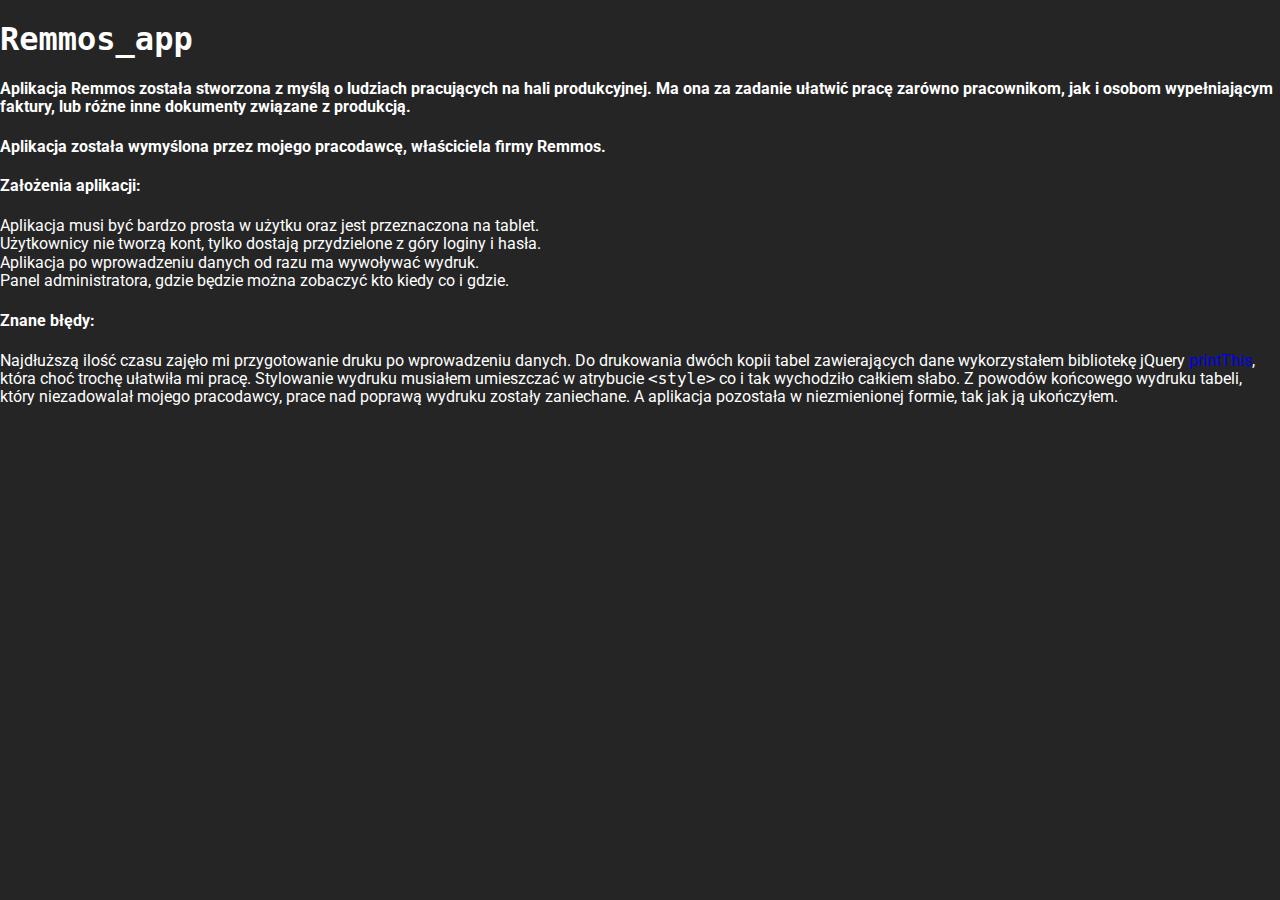
==== remmos_app/index.html @ 7757b27e "general commit , added project 03" ====
<html>

<head>
  <!-- meta -->
  <title>Patryk Kowalski - Portfolio</title>
  <meta charset="utf-8">
  <meta name="viewport" content="width=device-width, initial-scale=1.0">
  <!-- meta embed -->
  <meta property="og:type" content="website">
  <meta property="og:title" content="Patryk Kowalski - Portfolio" />
  <meta property="og:description" content="Prezentacja informacji o mnie oraz o moich projektach w dziedzinie Front-end." />
  <meta property="og:url" content="https://pacislavek.github.io/" />
  <meta property="og:image" content="https://i.imgur.com/BYQqgSZ.png" />
  <!-- font -->
  <link href="https://fonts.googleapis.com/css2?family=Poppins:wght@300;400;700&family=Roboto:wght@300;400;500;700&family=Pacifico&display=swap" rel="stylesheet">
  <link rel="stylesheet" href="https://cdnjs.cloudflare.com/ajax/libs/font-awesome/5.13.1/css/all.min.css">
  <!-- css -->
  <link rel="stylesheet" href="https://stackpath.bootstrapcdn.com/bootstrap/4.5.0/css/bootstrap.min.css" integrity="sha384-9aIt2nRpC12Uk9gS9baDl411NQApFmC26EwAOH8WgZl5MYYxFfc+NcPb1dKGj7Sk" crossorigin="anonymous">
  <link href="https://unpkg.com/aos@2.3.1/dist/aos.css" rel="stylesheet">
  <link rel="stylesheet" href="../css/normalize.css" />
  <link rel="stylesheet" href="css/stars.css" />
  <link rel="stylesheet" href="../css/main.css" />
  <link rel="stylesheet" href="css/load.css" />

</head>
<body style="background-color: #252525;">

  <div class="container">
    <div class="row pt-5">
      <h1 class="h1 w-100"><code>Remmos_app</code></h1>
      <h4 class="h5 w-75">Aplikacja Remmos została stworzona z myślą o ludziach pracujących na hali produkcyjnej. Ma ona za zadanie ułatwić pracę zarówno pracownikom, jak i osobom wypełniającym faktury, lub różne inne dokumenty związane z produkcją.</h4>
      <h4 class="h5 w-75 text-muted">Aplikacja została wymyślona przez mojego pracodawcę, właściciela firmy Remmos.</h4>
      <h4 class="h4 w-75 mt-4">Założenia aplikacji:</h4>
      <p class="p">Aplikacja musi być bardzo prosta w użytku oraz jest przeznaczona na tablet.<br>Użytkownicy nie tworzą kont, tylko dostają przydzielone z góry loginy i hasła.<br>Aplikacja po wprowadzeniu danych od razu ma wywoływać wydruk.<br>Panel administratora, gdzie będzie można zobaczyć kto kiedy co i gdzie.</p>
      <h4 class="h4 w-75 mt-4">Znane błędy:</h4>
      <p class="p">Najdłuższą ilość czasu zajęło mi przygotowanie druku po wprowadzeniu danych. Do drukowania dwóch kopii tabel zawierających dane wykorzystałem bibliotekę jQuery <a href="https://github.com/jasonday/printThis">printThis</a>, która choć trochę ułatwiła mi pracę. Stylowanie wydruku musiałem umieszczać w atrybucie <code>&lt;style&gt;</code> co i tak wychodziło całkiem słabo. Z powodów końcowego wydruku tabeli, który niezadowalał mojego pracodawcy, prace nad poprawą wydruku zostały zaniechane. A aplikacja pozostała w niezmienionej formie, tak jak ją ukończyłem. </p>
    </div>
  </div>

  <script src="https://unpkg.com/aos@2.3.1/dist/aos.js"></script>
  <script src="https://code.jquery.com/jquery-3.5.1.min.js" integrity="sha256-9/aliU8dGd2tb6OSsuzixeV4y/faTqgFtohetphbbj0=" crossorigin="anonymous"></script>
  <script src="https://stackpath.bootstrapcdn.com/bootstrap/4.5.2/js/bootstrap.min.js" integrity="sha384-B4gt1jrGC7Jh4AgTPSdUtOBvfO8shuf57BaghqFfPlYxofvL8/KUEfYiJOMMV+rV" crossorigin="anonymous"></script>
  <script src="js/main.js"></script>
  <script src="js/smoothscroll.js"></script>
  <script src="js/load.js"></script>

  <script>
    AOS.init();

  </script>
</body>


</html>
---- css/main.css ----
body {
  font-family: 'Roboto', sans-serif;
  color: white;
}

.noscroll {
  overflow-y: hidden;
  height: 100%;
}

*, button:focus {
  outline: none;
}

#navbar {
  position: fixed;
  background-color: rgba(0, 0, 0, 0.1);
  width: 100%;
  height: auto;
  z-index: 1;
  transition: all 0.6s;
}

.navbar-brand {
  font-family: 'Poppins', sans-serif;
  font-size: 24px;
}

.nav-link {
  font-family: 'Poppins', sans-serif;
  color: rgba(255, 255, 255, 0.7) !important;
  transition: all 0.2s ease;
}

.nav-link:hover {
  color: white !important;
}

.navbar-text {
  font-size: 24px;
}

.button-to-top {
  position: fixed;
  bottom: 50px;
  right: 50px;
  color: white;
  font-size: 50px;
  z-index: 1;
  background-color: transparent;
  outline: none;
  border: none;
  mix-blend-mode: difference;
}

#main {
  height: 100vh;
  position: relative;
  background-repeat: no-repeat;
  background-size: cover;
}

#main .carousel-item {
  height: 100vh;
  min-height: 80vh;
  background: no-repeat center center scroll;
  -webkit-background-size: cover;
  -moz-background-size: cover;
  -o-background-size: cover;
  background-size: cover;
}

#main:before {
  content: '';
  position: absolute;
  background: rgba(0, 0, 0, 0.9);
  top: 0;
  left: 0;
  right: 0;
  bottom: 0;
  width: 100%;
  height: 100vh;
  z-index: 0;
}

.prev-btn {
  position: absolute;
  top: 50px;
  left: 25px;
  display: flex;
  justify-content: center;
  align-items: center;
  font-size: 30px;
  color: white;
  z-index: 88;
}

.prev-btn:hover {
  color: white;
  opacity: 0.6;
}

.prev-btn:after {
  content: 'Wstecz';
  font-size: 18px;
  margin-left: 12px;
}

.prev-btn:hover:after {

}

.main-wrapper {
  padding-top: 0vh;
  height: 65vh;
}

.main-title {
  font-family: 'Pacifico', sans-serif;
  font-size: 2.5em;
  text-align: center;
}

.brand-name {
  font-family: 'Poppins', sans-serif;
  font-weight: 700;
  font-size: 5em;
  text-align: center;
}

.desc-wrap {
  flex-wrap: nowrap;
}

.pk-cv-photo {
  position: relative;
  max-height: 700px;
  border-radius: 12px;
  filter: drop-shadow(3px 3px 18px rgba(0,0,0,0.7));
}

.pk-cv-photo:before {
  content: '';
  position: absolute;
  width: 100%;
  height: 100%;
  top: 0; left: 0;
  background: linear-gradient(to bottom, rgba(0,0,0,0), rgba(30,30,30,1));
  background: red;
}

.pk-desc-wrapper {
  width: 100%;
  height: 100%;
  display: flex;
  flex-direction: column;
  justify-content: flex-start;
  align-items: flex-start;
  text-align: left;
  padding: 0 1rem;
  overflow-y: auto;
}

.pk-desc-title {
  font-size: 24px;
}

.pk-desc-desc {
  font-size: 17px;
}

.pk-desc-desc .invisible-space {
  visibility: hidden;
}

a,
a:hover {
  text-decoration: none;
}

.button-main {
  padding: 15px 0;
  background-color: rgba(0, 0, 0, 0);
  border: 2px solid whitesmoke;
  border-radius: 100px;
  width: 40%;
  color: whitesmoke;
  font-family: 'Poppins', sans-serif;
  font-weight: 500;
  transition: all 0.4s ease-in;
  text-align: center;
}

.button-main:hover {
  background-color: whitesmoke;
  border: 2px solid whitesmoke;
  color: black;
  text-decoration: none;
}

#technologies {
  background-color: aliceblue;
  position: relative;
  height: auto;
  color: black;
  padding-top: 8vh;
  padding-bottom: 8vh;
  background: url('../img/elysia-menu-index.png');
}

#technologies:before {
  content: '';
  position: absolute;
  background: rgba(255, 255, 255, 0.8);
  top: 0;
  left: 0;
  right: 0;
  bottom: 0;
  width: 100%;
  height: 100%;
  z-index: 0;
}

.technologies-title {
  font-family: 'Poppins', sans-serif;
  color: rgb(60, 60, 60);
  font-weight: 600;
  text-align: center;
}

.technologies-desc {
  margin-bottom: 5vh;
  color: rgb(40, 40, 40);
  font-family: 'Poppins', sans-serif;
  font-size: 1.3em;
  text-align: center;
}

.technology-info {
  background-color: ;
  padding: 40px;
  min-width: 285px;
}

.technology-img {
  width: 60px;
  height: auto;
  margin-right: 25px;
  transition: all 0.3s;
}

.technology-img:hover {
  transform: scale(1.2);
}

.technology-title {
  font-family: 'Poppins', sans-serif;
  color: rgb(60, 60, 60);
  font-size: 20px;
}

.technology-desc {}

.star-active {
  text-shadow: 1px 1px 3px rgba(0, 0, 0, 0.2);
  color: gold;
}

.star-notactive {
  text-shadow: 1px 0px 3px rgba(0, 0, 0, 0.2);
  color: dimgrey;
}

#projects {
  background-color: rgb(30, 30, 30);
  position: relative;
  height: auto;
  color: whitesmoke;
  padding-top: 8vh;
  padding-bottom: 8vh;
  background-image: url(../img/projects-bg.jpg);
  background-attachment: fixed;
  background-position: center;
}

#projects:before {
  content: '';
  position: absolute;
  top: 0;
  left: 0;
  right: 0;
  bottom: 0;
  width: 100%;
  height: 100%;
  background-color: rgba(0, 0, 0, 0.7);
}

.projects-title {
  font-family: 'Poppins', sans-serif;
  color: rgb(240, 240, 240);
  font-weight: 600;
  text-align: center;
}

.projects-desc {
  margin-bottom: 5vh;
  color: rgb(250, 250, 250);
  font-family: 'Poppins', sans-serif;
  font-size: 1.3em;
  text-align: center;
}

.project-card {
  background: rgb(20, 20, 20);
  box-shadow: 0px 4px 8px rgba(0, 0, 0, 0.55);
  padding: 8px 40px;
  padding-top: 18px;
  border-radius: 4px;
  margin-bottom: 20px;
}

.project-date {
  color: rgba(255, 255, 255, 0.2);
  font-size: 14px;
  transition: all 0.3 ease-in;
}

.project-date:hover {
  color: rgba(255, 255, 255, 0.4);
  cursor: default;
}

.project-title {
  font-family: 'Poppins', sans-serif;
  color: rgb(240, 240, 240);
  font-weight: 400;
  padding-top: 6px;
  display: flex;
  justify-content: space-between;
}

.project-desc {
  font-family: 'Poppins', sans-serif;
  color: rgb(230, 230, 230);
  font-weight: 300;
}

.project-hr {
  border: none;
  outline: none;
  height: 2px;
  background-color: rgba(255, 255, 255, 0.05);
}

.project-img {
  position: relative;
  width: 100%;
  height: 300px;
  background-position: top;
  background-size: cover;
  transition: background-position 8s ease-in-out;
}

.project-img:before {
  content: '';
  position: absolute;
  top: 0;
  left: 0;
  right: 0;
  bottom: 0;
  background-color: rgba(0, 0, 0, 0.2);
  width: 100%;
  height: 100%;
  transition: all 0.2s;
}

.project-img:hover:before {
  background-color: transparent;
}

.project-img:hover {
  background-position: bottom;
}

.project-elektromedia {
  background-image: url(../img/elektromedia-fullwebiste-ss.png);
}

.project-undone {
  background-image: url(../img/work-in-progress.png);
}

.project-todolist {
  background-position: center;
  background-image: url(../img/todolist-static.png);
}

.project-todolist:hover {
  background-image: url(../img/todolist.gif);
}

.project-technologies-title {
  font-family: 'Roboto', sans-serif;
  font-size: 16px;
  color: rgba(255, 255, 255, 0.3);
  font-variant: small-caps;
  font-weight: 600;
  margin-top: -16px;
}

.project-technologies {
  display: flex;
  flex-wrap: wrap;
}

.project-technology-img {
  width: auto;
  max-width: 50px;
  max-height: 25px;
  height: auto;
  filter: grayscale(100);
  margin: 5px 5px;
  transition: all 0.1s;
}

.project-technology-img:first-of-type {
  margin-left: 0;
}

.project-technology-img:hover {
  filter: grayscale(0);
}

.project-button-deck {
  width: 100%;
  height: auto;
  margin-top: 15px;
  padding-bottom: 15px;
}

.project-button {
  outline: none;
  border: 2px solid rgba(255, 255, 255, 0.6);
  width: 49%;
  padding: 8px 0;
  background-color: transparent;
  color: rgba(255, 255, 255, 0.6);
  font-family: 'Poppins', sans-serif;
  transition: all 0.3s ease-in;
}

.project-button:hover {
  border: 2px solid rgba(255, 255, 255, 1);
  background-color: white;
  color: black;
}

.project-button:disabled {
  background-color: rgba(0,0,0,0.4);
    color: rgba(255, 255, 255, 0.4);
  border: 2px solid rgba(255, 255, 255, 0.4);
}

.project-button:disabled:hover {
  cursor: default;
  color: rgba(255, 255, 255, 0.4);
  border: 2px solid rgba(255, 255, 255, 0.4);
}

#contact {
  background-color: rgb(25, 25, 25);
  position: relative;
  height: auto;
  color: black;
  padding-top: 6vh;
  padding-bottom: 6vh;
  height: auto;
}

.application-status {
  background-color: transparent;
  width: 100%;
  padding: 12px 0;
  text-align: center;
  color: whitesmoke;
  border-radius: 100px;
  font-size: 18px;
}

.on {
  border: 2px solid #b8e994;
  color: #b8e994;
  box-shadow: 0 0 0 0 rgba(90, 153, 212, 0.5);
  -webkit-animation: pulse 1.5s infinite;
}

.off {
  border: 2px solid #b71540;
  color: #b71540;
}

@keyframes pulse {
  0% {}

  70% {
    box-shadow: 0 0 0 15px rgba(90, 153, 212, 0);
  }

  100% {
    box-shadow: 0 0 0 0 rgba(90, 153, 212, 0);
  }
}

.contact-icons a {
  font-size: 40px;
  color: whitesmoke;
  transition: all 0.3s ease-in-out;
}

.contact-icons a:hover {
  transform: scale(1.1);
}

.contact-email-button {
  background-color: transparent;
  width: 100%;
  padding: 12px 0;
  border: 2px solid whitesmoke;
  color: whitesmoke;
  border-radius: 100px;
  text-align: center;
  font-family: 'Poppins', sans-serif;
  font-size: 18px;
  transition: all 0.3s ease-in;
}

.contact-email-button:hover {
  background-color: whitesmoke;
  color: #202020;
}

/*Extra small devices (portrait phones, less than 576px)*/
@media (max-width: 575.98px) {

  .brand-name {
    font-size: 2.6em;
  }

  .main-title {
    font-size: 1.6em;
  }

  .technologies-title {
    font-size: 1.5em;
  }

  .technologies-desc {
    font-size: 1.2em;
  }

  .projects-desc {
    font-size: 1em;
  }

  .project-title {
    font-size: 1.2em;
  }

  .project-desc {
    font-size: 0.8em;
  }

  .project-img {
    height: 200px;
  }

  .project-button {
    font-size: 0.8em;
  }

  .technology-info {
    padding: 20px;
  }

  .technology-img {
    width: 50px;
  }

  .technology-title {
    font-size: 16px;
  }

  .button-main {
    padding: 10px 15px;
    width: 80%;
  }

  .application-status,
  .contact-email-button,
  .contact-icons {
    margin-bottom: 35px;
    width: 75%;
  }
}

/*Small devices (landscape phones, 576px and up)*/
@media (min-width: 320px) and (max-width: 767.98px) {

  .brand-name {
    font-size: 3.5em;
  }

  .application-status,
  .contact-icons {
    margin-bottom: 35px;
    width: 75%;
  }

  .contact-email-button {
    width: 75%;
  }

  .technology-info {
    min-width: 0px;
  }
}

/*Medium devices (tablets, 768px and up)*/
@media (min-width: 768px) and (max-width: 991.98px) {

  .project-technologies-title {
    font-size: 20px;
  }

  .project-technology-img {
    width: 33px;
  }

  .project-date {
    color: rgba(255, 255, 255, 0.4)
  }

  .application-status,
  .contact-icons {
    margin-bottom: 35px;
    width: 75%;
  }

  .contact-email-button {
    width: 75%;
  }
}

/*Large devices (desktops, 992px and up)*/
@media (min-width: 992px) and (max-width: 1199.98px) {
  .pk-desc-wrapper {
    overflow: scroll;
  }
}

/*Extra large devices (large desktops, 1200px and up)*/
@media (min-width: 1200px) {
  ...
}
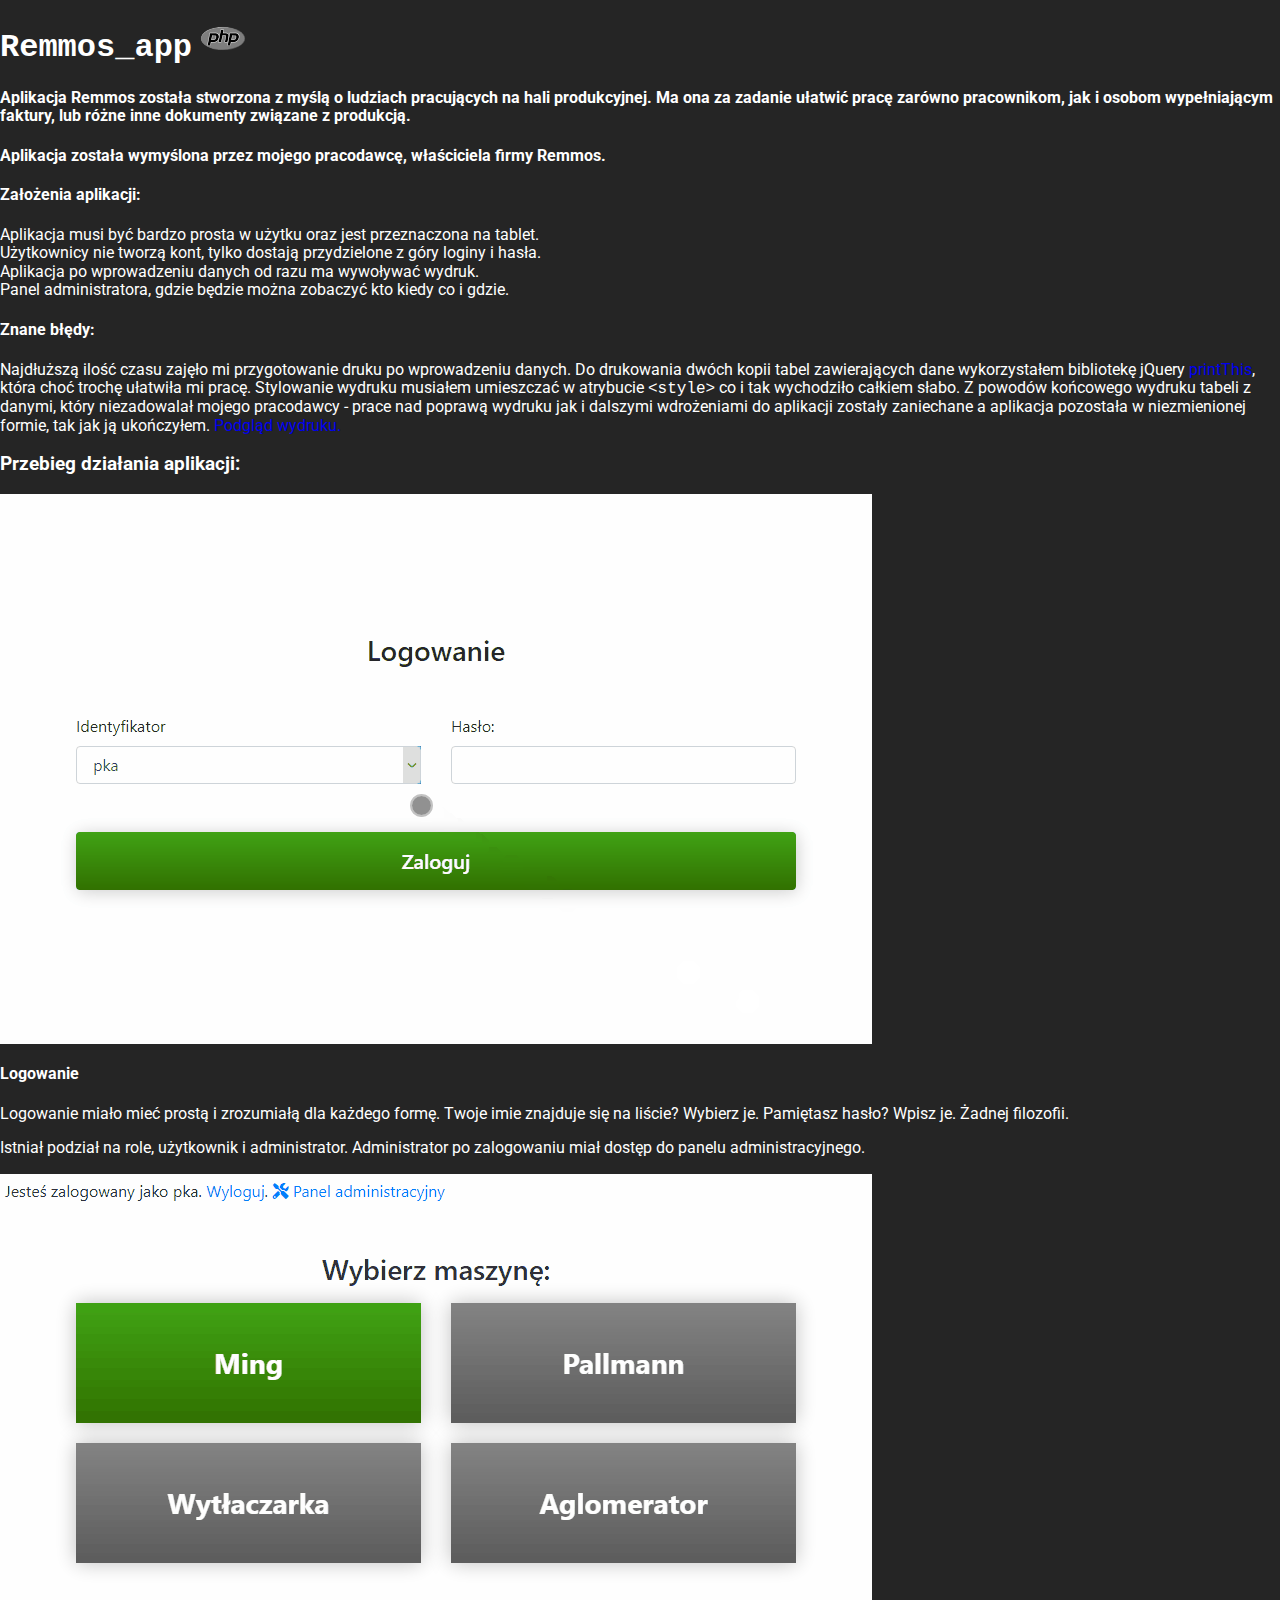
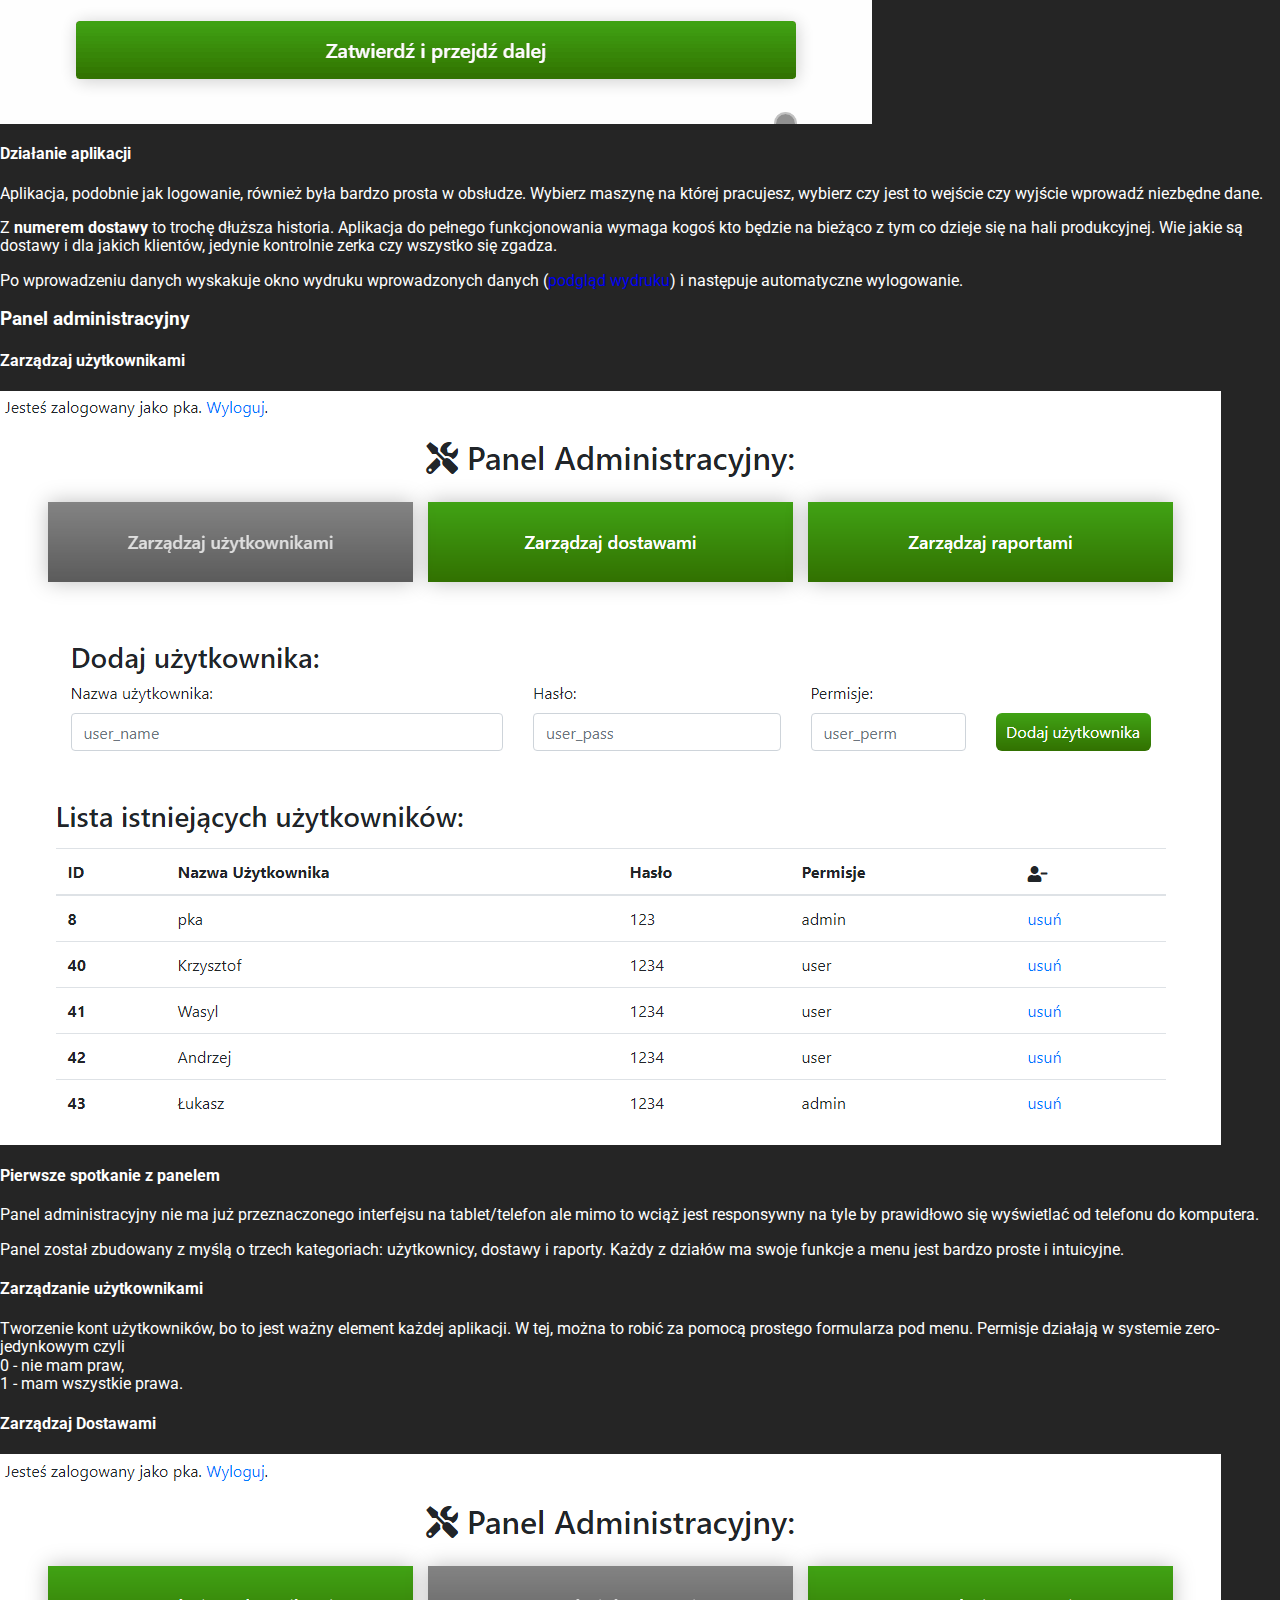
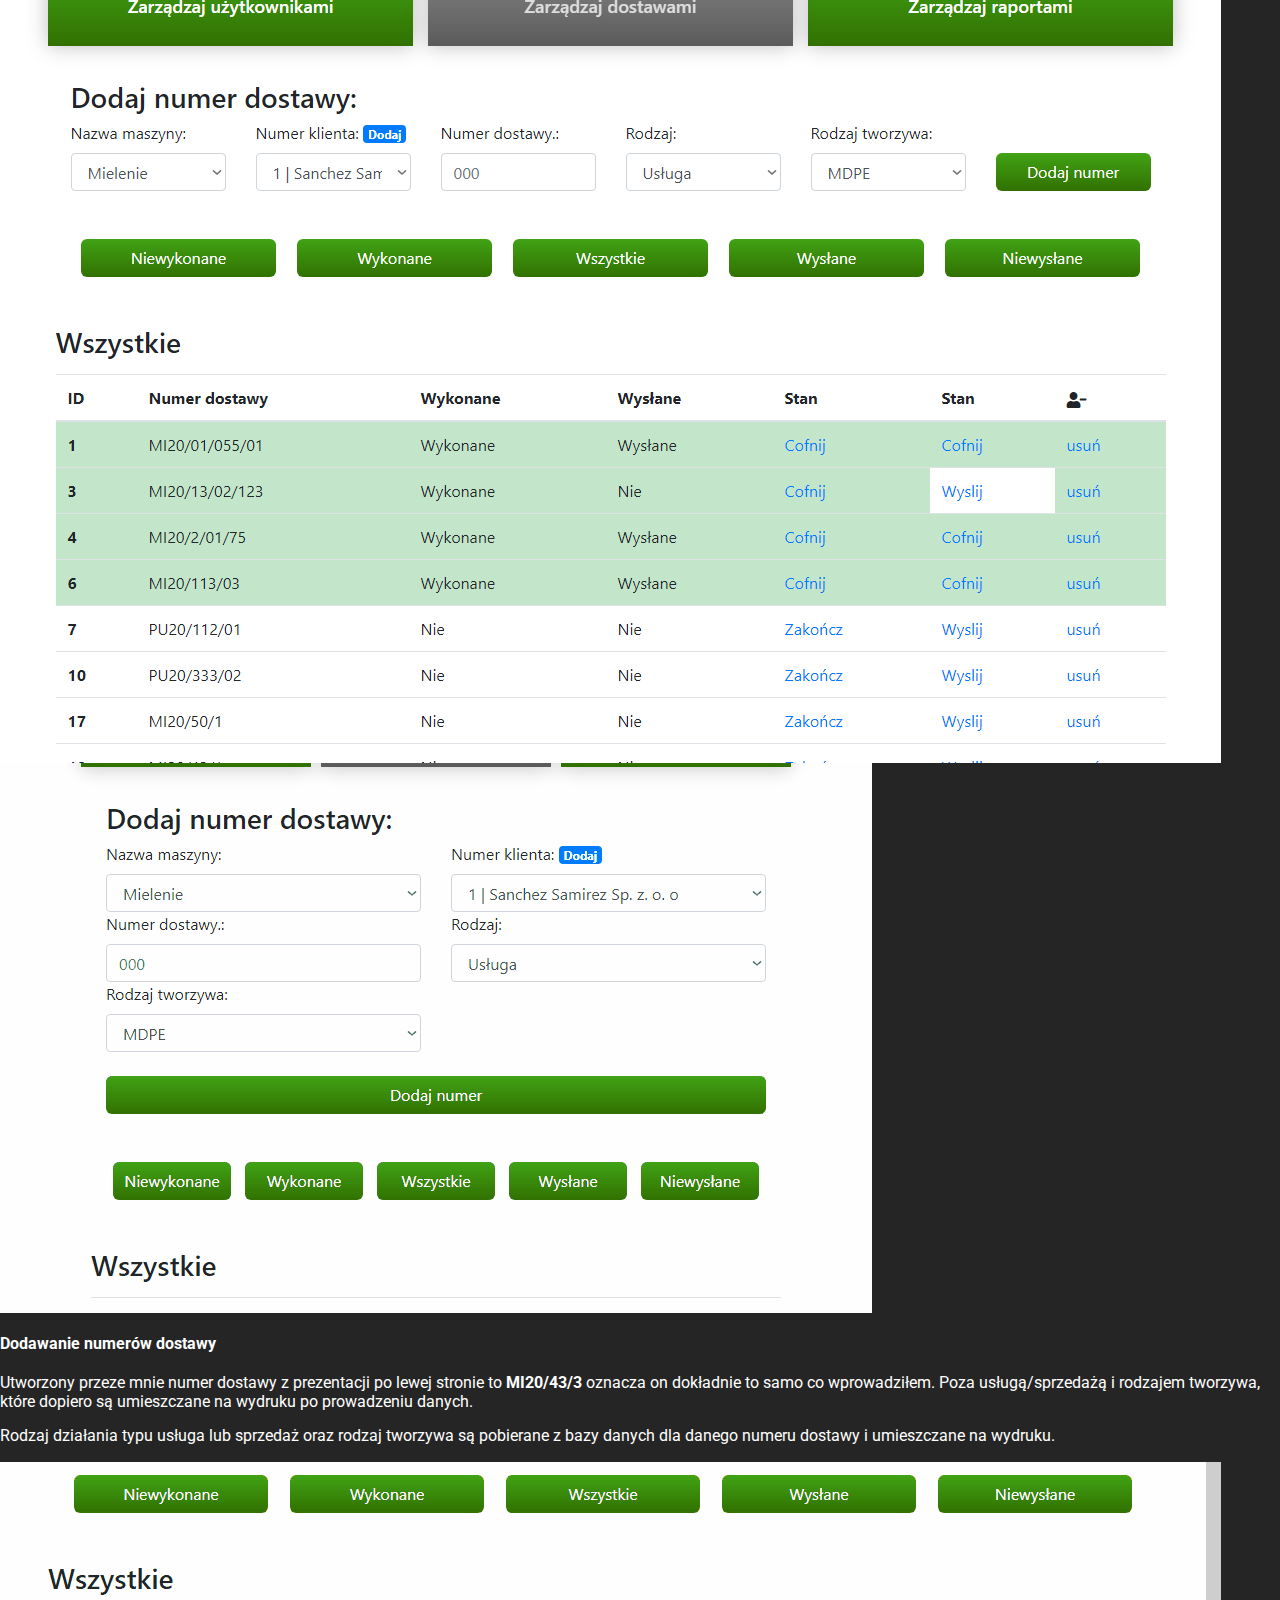
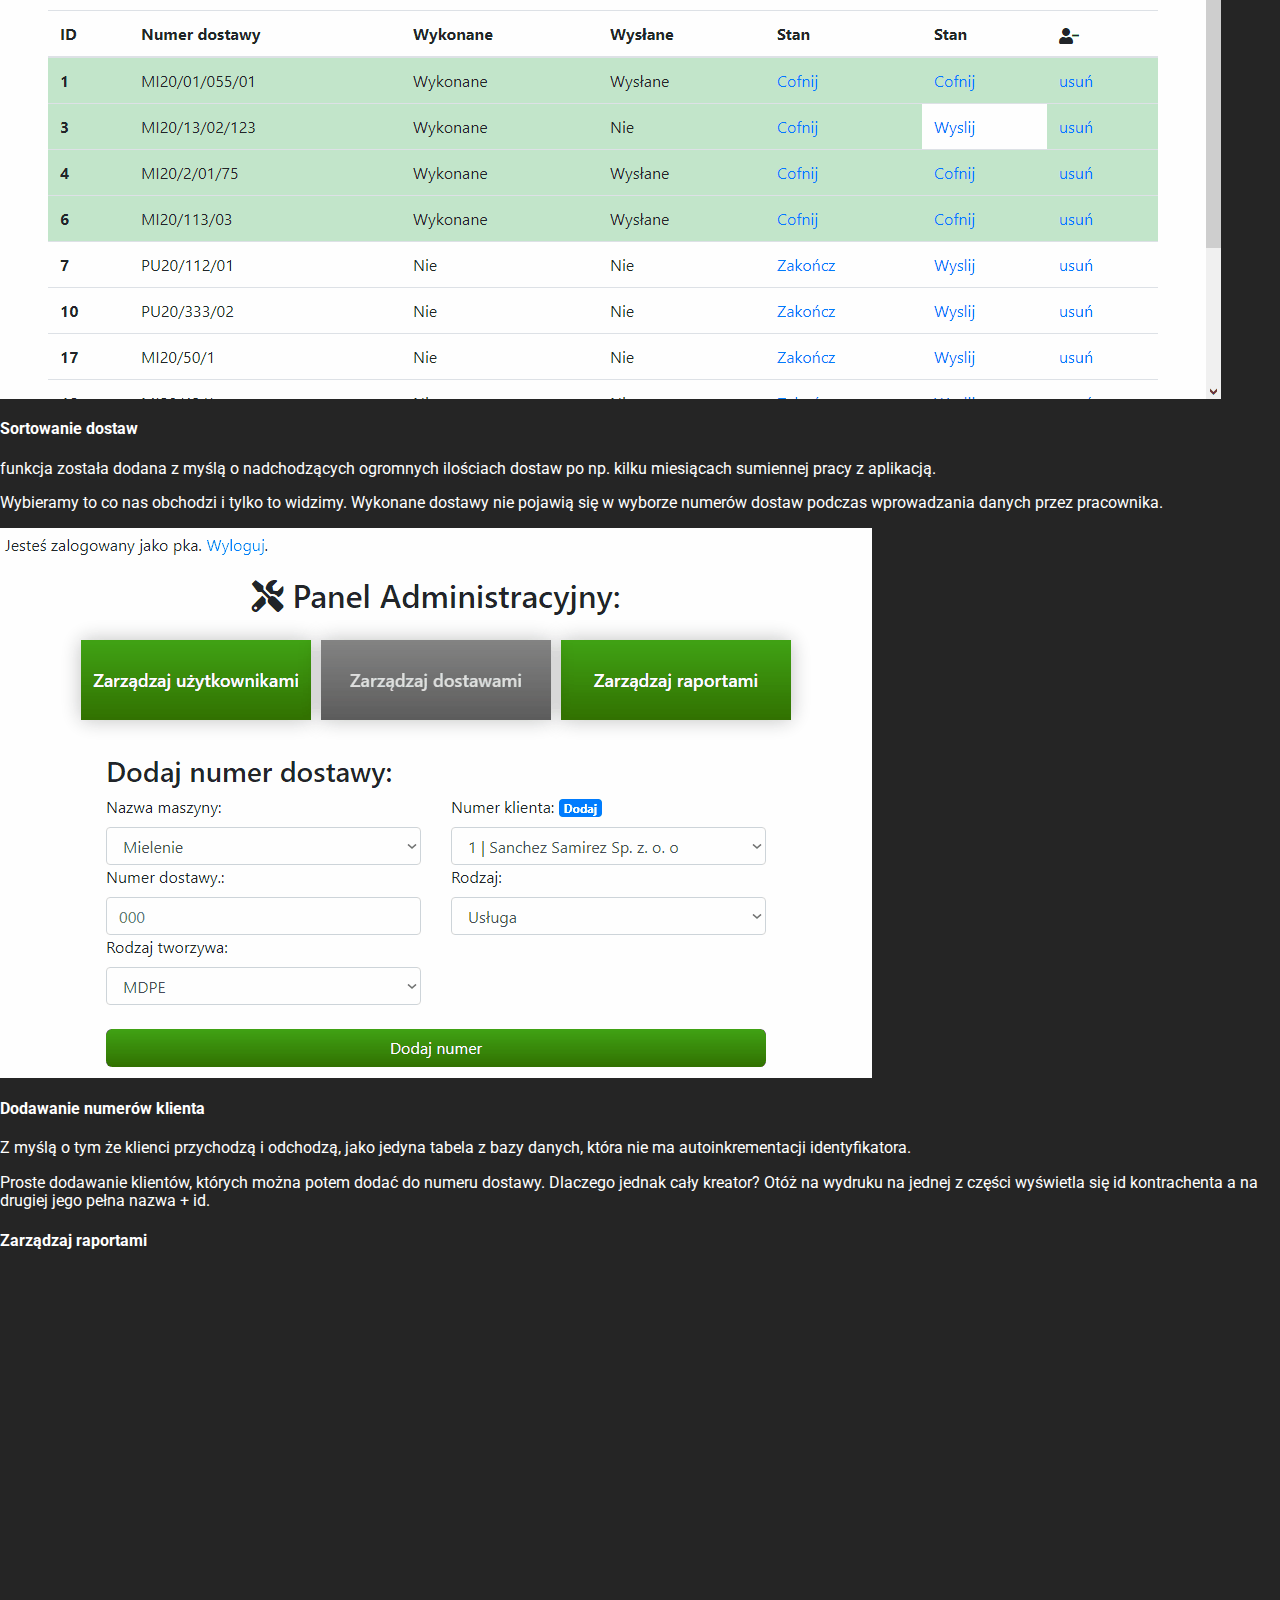
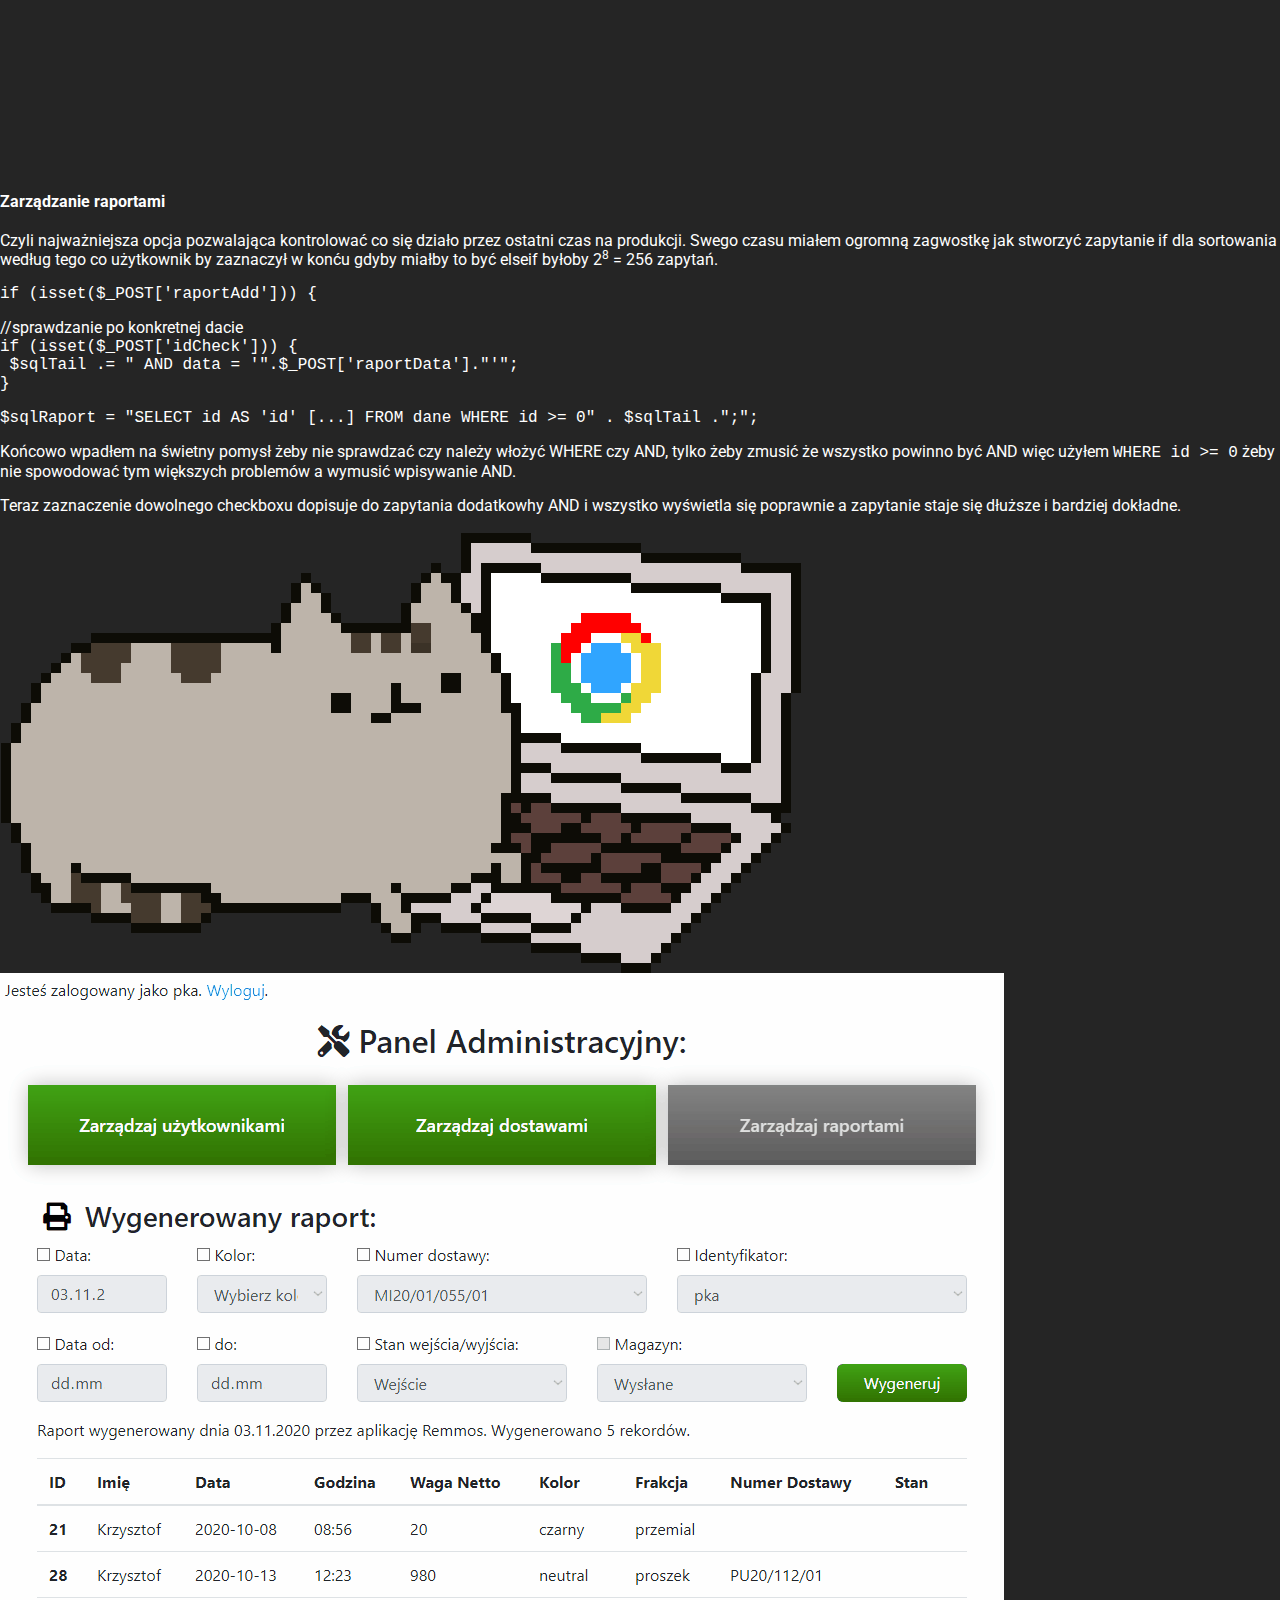
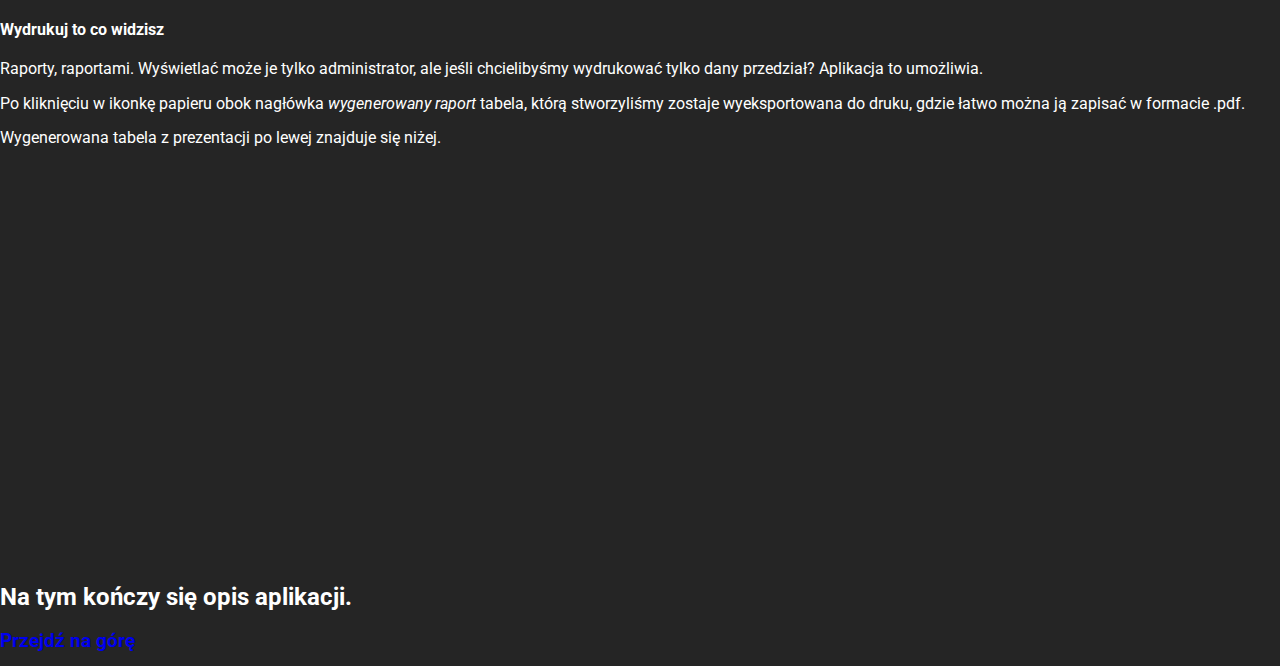
==== commit 4bbe486e: "general commit, #project 3" ====
--- a/remmos_app/index.html
+++ b/remmos_app/index.html
@@ -23,18 +23,135 @@
   <link rel="stylesheet" href="css/load.css" />
 
 </head>
+
 <body style="background-color: #252525;">
 
-  <div class="container">
-    <div class="row pt-5">
-      <h1 class="h1 w-100"><code>Remmos_app</code></h1>
+  <div class="container py-5">
+    <div class="row">
+      <h1 class="h1 w-100"><code class="mr-2">Remmos_app</code>
+        <img src="../img/php-logo.svg" alt="" class="project-technology-img">
+      </h1>
       <h4 class="h5 w-75">Aplikacja Remmos została stworzona z myślą o ludziach pracujących na hali produkcyjnej. Ma ona za zadanie ułatwić pracę zarówno pracownikom, jak i osobom wypełniającym faktury, lub różne inne dokumenty związane z produkcją.</h4>
       <h4 class="h5 w-75 text-muted">Aplikacja została wymyślona przez mojego pracodawcę, właściciela firmy Remmos.</h4>
       <h4 class="h4 w-75 mt-4">Założenia aplikacji:</h4>
       <p class="p">Aplikacja musi być bardzo prosta w użytku oraz jest przeznaczona na tablet.<br>Użytkownicy nie tworzą kont, tylko dostają przydzielone z góry loginy i hasła.<br>Aplikacja po wprowadzeniu danych od razu ma wywoływać wydruk.<br>Panel administratora, gdzie będzie można zobaczyć kto kiedy co i gdzie.</p>
       <h4 class="h4 w-75 mt-4">Znane błędy:</h4>
-      <p class="p">Najdłuższą ilość czasu zajęło mi przygotowanie druku po wprowadzeniu danych. Do drukowania dwóch kopii tabel zawierających dane wykorzystałem bibliotekę jQuery <a href="https://github.com/jasonday/printThis">printThis</a>, która choć trochę ułatwiła mi pracę. Stylowanie wydruku musiałem umieszczać w atrybucie <code>&lt;style&gt;</code> co i tak wychodziło całkiem słabo. Z powodów końcowego wydruku tabeli, który niezadowalał mojego pracodawcy, prace nad poprawą wydruku zostały zaniechane. A aplikacja pozostała w niezmienionej formie, tak jak ją ukończyłem. </p>
+      <p class="p">Najdłuższą ilość czasu zajęło mi przygotowanie druku po wprowadzeniu danych. Do drukowania dwóch kopii tabel zawierających dane wykorzystałem bibliotekę jQuery <a href="https://github.com/jasonday/printThis">printThis</a>, która choć trochę ułatwiła mi pracę. Stylowanie wydruku musiałem umieszczać w atrybucie <code>&lt;style&gt;</code> co i tak wychodziło całkiem słabo. Z powodów końcowego wydruku tabeli z danymi, który niezadowalał mojego pracodawcy - prace nad poprawą wydruku jak i dalszymi wdrożeniami do aplikacji zostały zaniechane a aplikacja pozostała w niezmienionej formie, tak jak ją ukończyłem. <a href="print.html">Podgląd wydruku.</a></p>
     </div>
+
+    <div class="row">
+      <h3 class="h3 w-75 mt-4">Przebieg działania aplikacji:</h3>
+
+      <div class="col-lg-6">
+        <img src="img/login.gif" alt="" class="img-fluid">
+      </div>
+      <div class="col-lg-6">
+        <h4 class="h4 w-75 mt-2">Logowanie</h4>
+        <p class="p">Logowanie miało mieć prostą i zrozumiałą dla każdego formę. Twoje imie znajduje się na liście? Wybierz je. Pamiętasz hasło? Wpisz je. Żadnej filozofii.</p>
+        <p class="p">Istniał podział na role, użytkownik i administrator. Administrator po zalogowaniu miał dostęp do panelu administracyjnego.</p>
+      </div>
+    </div>
+    <div class="row mt-4">
+
+      <div class="col-lg-6">
+        <img src="img/app.gif" alt="" class="img-fluid">
+      </div>
+      <div class="col-lg-6">
+        <h4 class="h4 w-75 mt-2">Działanie aplikacji</h4>
+        <p class="p">Aplikacja, podobnie jak logowanie, również była bardzo prosta w obsłudze. Wybierz maszynę na której pracujesz, wybierz czy jest to wejście czy wyjście wprowadź niezbędne dane.</p>
+        <p class="p">Z <b>numerem dostawy</b> to trochę dłuższa historia. Aplikacja do pełnego funkcjonowania wymaga kogoś kto będzie na bieżąco z tym co dzieje się na hali produkcyjnej. Wie jakie są dostawy i dla jakich klientów, jedynie kontrolnie zerka czy wszystko się zgadza.</p>
+        <p class="p">Po wprowadzeniu danych wyskakuje okno wydruku wprowadzonych danych (<a href="print.html">podgląd wydruku</a>) i następuje automatyczne wylogowanie.</p>
+      </div>
+    </div>
+
+    <div class="row mt-5">
+      <h3 class="h3 w-100">Panel administracyjny</h3>
+      <h4 class="h4 w-100">Zarządzaj użytkownikami</h4>
+      <div class="col-lg-12">
+        <img src="img/panel_administracyjny.png" alt="" class="img-fluid">
+      </div>
+      <div class="col-lg-6 mt-4">
+        <h4 class="h4 w-75">Pierwsze spotkanie z panelem</h4>
+        <p class="p">Panel administracyjny nie ma już przeznaczonego interfejsu na tablet/telefon ale mimo to wciąż jest responsywny na tyle by prawidłowo się wyświetlać od telefonu do komputera.</p>
+        <p class="p">Panel został zbudowany z myślą o trzech kategoriach: użytkownicy, dostawy i raporty. Każdy z działów ma swoje funkcje a menu jest bardzo proste i intuicyjne.</p>
+      </div>
+      <div class="col-lg-6 mt-4">
+        <h4 class="h4 w-75">Zarządzanie użytkownikami</h4>
+        <p class="p">Tworzenie kont użytkowników, bo to jest ważny element każdej aplikacji. W tej, można to robić za pomocą prostego formularza pod menu. Permisje działają w systemie zero-jedynkowym czyli <br>0 - nie mam praw,<br>1 - mam wszystkie prawa.</p>
+      </div>
+    </div>
+
+    <div class="row mt-4">
+      <h4 class="h4 w-100">Zarządzaj Dostawami</h4>
+      <div class="col-lg-12">
+        <img src="img/panel_administracyjny_zd.png" alt="" class="img-fluid">
+      </div>
+      <div class="col-lg-6 mt-4">
+        <img src="img/nr_dostawy.gif" alt="" class="img-fluid">
+      </div>
+      <div class="col-lg-6 mt-4">
+        <h4 class="h4 w-75">Dodawanie numerów dostawy</h4>
+        <p class="p">Utworzony przeze mnie numer dostawy z prezentacji po lewej stronie to <b>MI20/43/3</b> oznacza on dokładnie to samo co wprowadziłem. Poza usługą/sprzedażą i rodzajem tworzywa, które dopiero są umieszczane na wydruku po prowadzeniu danych.</p>
+        <p class="p">Rodzaj działania typu usługa lub sprzedaż oraz rodzaj tworzywa są pobierane z bazy danych dla danego numeru dostawy i umieszczane na wydruku.</p>
+      </div>
+      <div class="col-lg-6 mt-4">
+        <img src="img/sortowanie_dostaw.gif" alt="" class="img-fluid">
+      </div>
+      <div class="col-lg-6 mt-4">
+        <h4 class="h4 w-75">Sortowanie dostaw</h4>
+        <p class="p">funkcja została dodana z myślą o nadchodzących ogromnych ilościach dostaw po np. kilku miesiącach sumiennej pracy z aplikacją.</p>
+        <p class="p">Wybieramy to co nas obchodzi i tylko to widzimy. Wykonane dostawy nie pojawią się w wyborze numerów dostaw podczas wprowadzania danych przez pracownika.</p>
+      </div>
+      <div class="col-lg-6 mt-4">
+        <img src="img/zarz_klientami.gif" alt="" class="img-fluid">
+      </div>
+      <div class="col-lg-6 mt-4">
+        <h4 class="h4 w-75">Dodawanie numerów klienta</h4>
+        <p class="p">Z myślą o tym że klienci przychodzą i odchodzą, jako jedyna tabela z bazy danych, która nie ma autoinkrementacji identyfikatora.</p>
+        <p class="p">Proste dodawanie klientów, których można potem dodać do numeru dostawy. Dlaczego jednak cały kreator? Otóż na wydruku na jednej z części wyświetla się id kontrachenta a na drugiej jego pełna nazwa + id.</p>
+      </div>
+    </div>
+
+    <div class="row mt-5">
+      <h4 class="h4 w-100">Zarządzaj raportami</h4>
+      <div class="col-lg-12">
+        <iframe id="fred" style="" title="Podgląd" src="remmos_app-zarz.dost.pdf" frameborder="0" scrolling="auto" height="500px" width="100%"></iframe>
+      </div>
+      <div class="col-lg-6 mt-4">
+        <h4 class="h4 w-75">Zarządzanie raportami</h4>
+        <p class="p">Czyli najważniejsza opcja pozwalająca kontrolować co się działo przez ostatni czas na produkcji. Swego czasu miałem ogromną zagwostkę jak stworzyć zapytanie if dla sortowania według tego co użytkownik by zaznaczył w konću gdyby miałby to być elseif byłoby 2<sup>8</sup> = 256 zapytań.</p>
+        <p class="p"><code>  if (isset($_POST['raportAdd'])) {</code></p>
+        <p class="p text-muted">
+        //sprawdzanie po konkretnej dacie<br><code>
+        if (isset($_POST['idCheck'])) {<br>
+          &nbsp;$sqlTail .= " AND data = '".$_POST['raportData']."'";<br>
+        } </code></p>
+        <p class="p"><code>$sqlRaport = "SELECT id AS 'id' [...] FROM dane WHERE id >= 0" . $sqlTail .";";</code></p>
+      </div>
+      <div class="col-lg-6 mt-4">
+        <p class="p">Końcowo wpadłem na świetny pomysł żeby nie sprawdzać czy należy włożyć WHERE czy AND, tylko żeby zmusić że wszystko powinno być AND więc użyłem <code>WHERE id >= 0</code> żeby nie spowodować tym większych problemów a wymusić wpisywanie AND.</p>
+        <p class="p">Teraz zaznaczenie dowolnego checkboxu dopisuje do zapytania dodatkowhy AND i wszystko wyświetla się poprawnie a zapytanie staje się dłuższe i bardziej dokładne.</p>
+        <img src="img/pusheen.png" alt="" class="img-fluid w-50">
+      </div>
+      <div class="col-lg-6 mt-4">
+        <img src="img/raporty.gif" alt="" class="img-fluid">
+      </div>
+      <div class="col-lg-6 mt-4">
+        <h4 class="h4 w-75">Wydrukuj to co widzisz</h4>
+        <p class="p">Raporty, raportami. Wyświetlać może je tylko administrator, ale jeśli chcielibyśmy wydrukować tylko dany przedział? Aplikacja to umożliwia.</p>
+        <p class="p">Po kliknięciu w ikonkę papieru obok nagłówka <i>wygenerowany raport</i> tabela, którą stworzyliśmy zostaje wyeksportowana do druku, gdzie łatwo można ją zapisać w formacie .pdf.</p>
+        <p class="p">Wygenerowana tabela z prezentacji po lewej znajduje się niżej.</p>
+      </div>
+      <div class="col-lg-12 mt-4">
+        <iframe id="fred" style="" title="Podgląd" src="remmos_app-zarz.rapo.pdf" frameborder="0" scrolling="auto" height="400px" width="100%"></iframe>
+      </div>
+    </div>
+
+    <div class="row mt-5">
+      <h2 class="h3 w-75">Na tym kończy się opis aplikacji.</h2>
+      <h3 class="h3 w2-5"><a href="#">Przejdź na górę</a></h3>
+    </div>
+
   </div>
 
   <script src="https://unpkg.com/aos@2.3.1/dist/aos.js"></script>
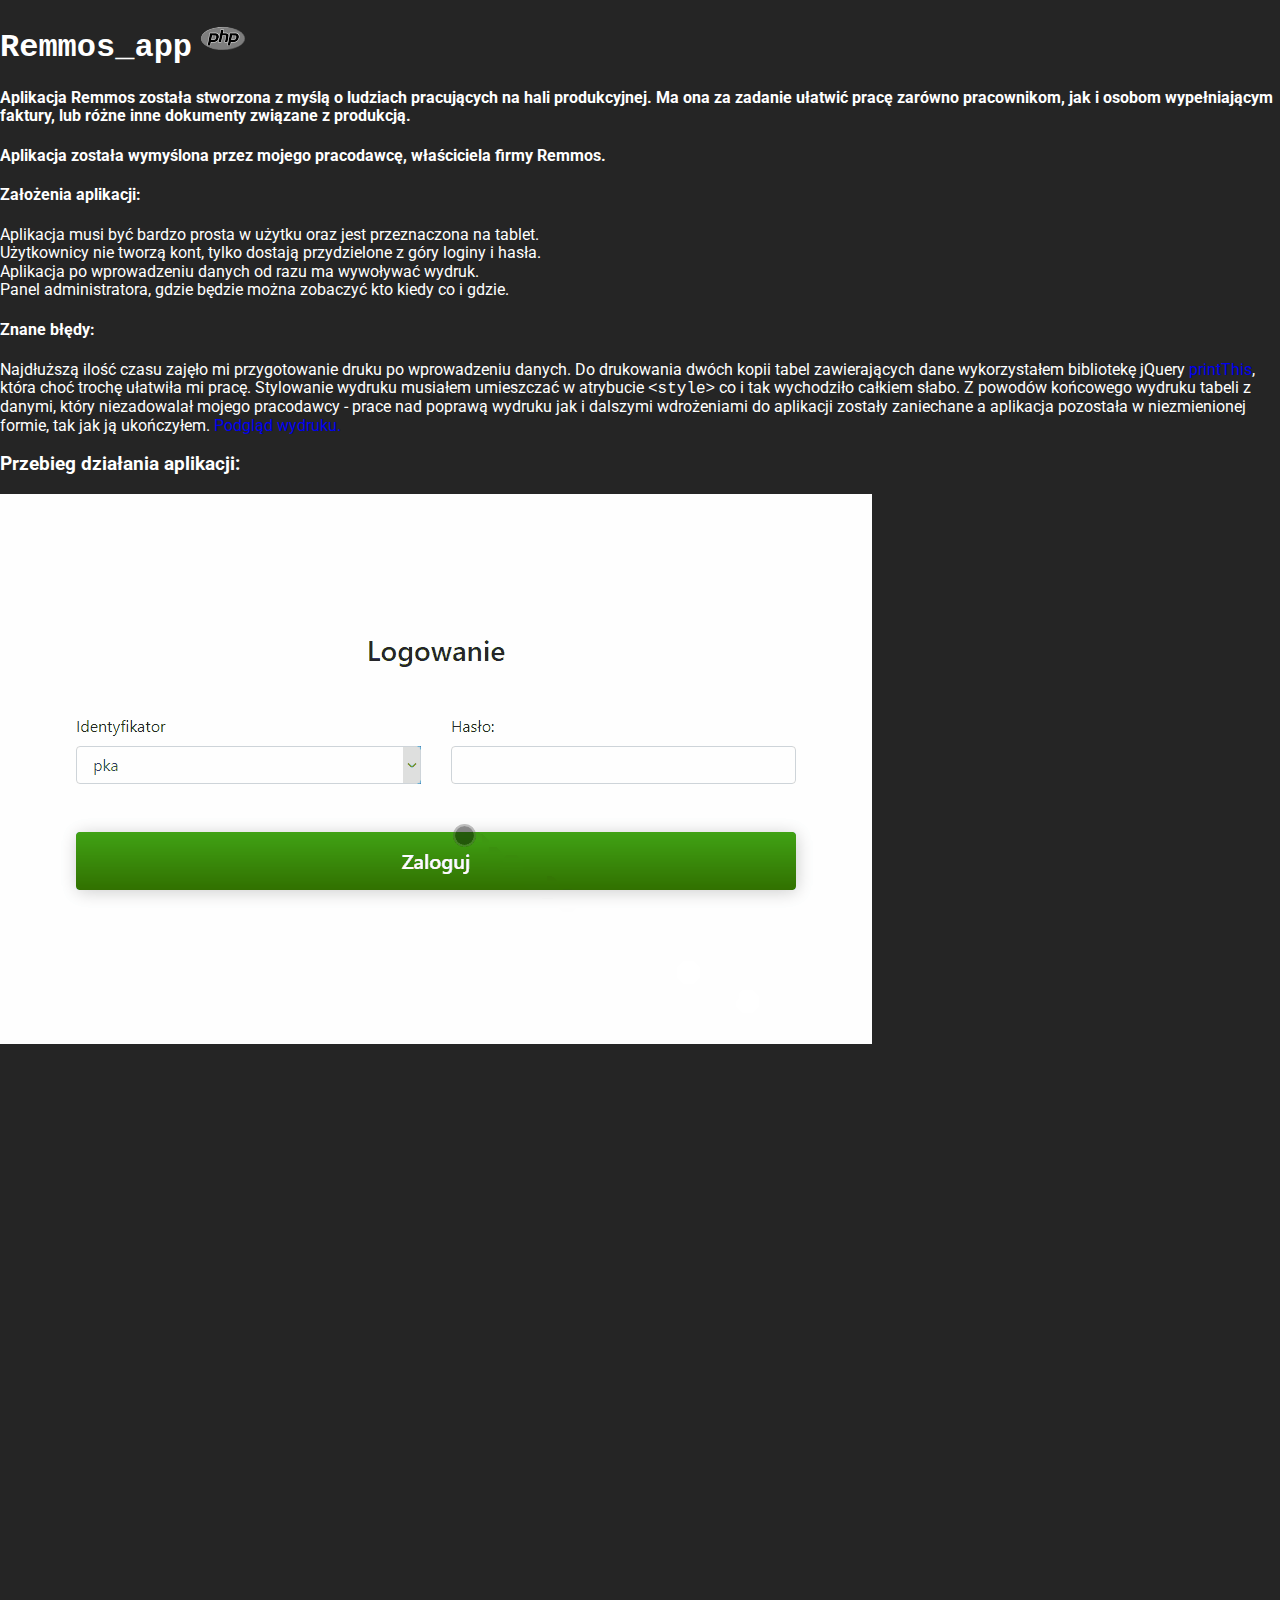
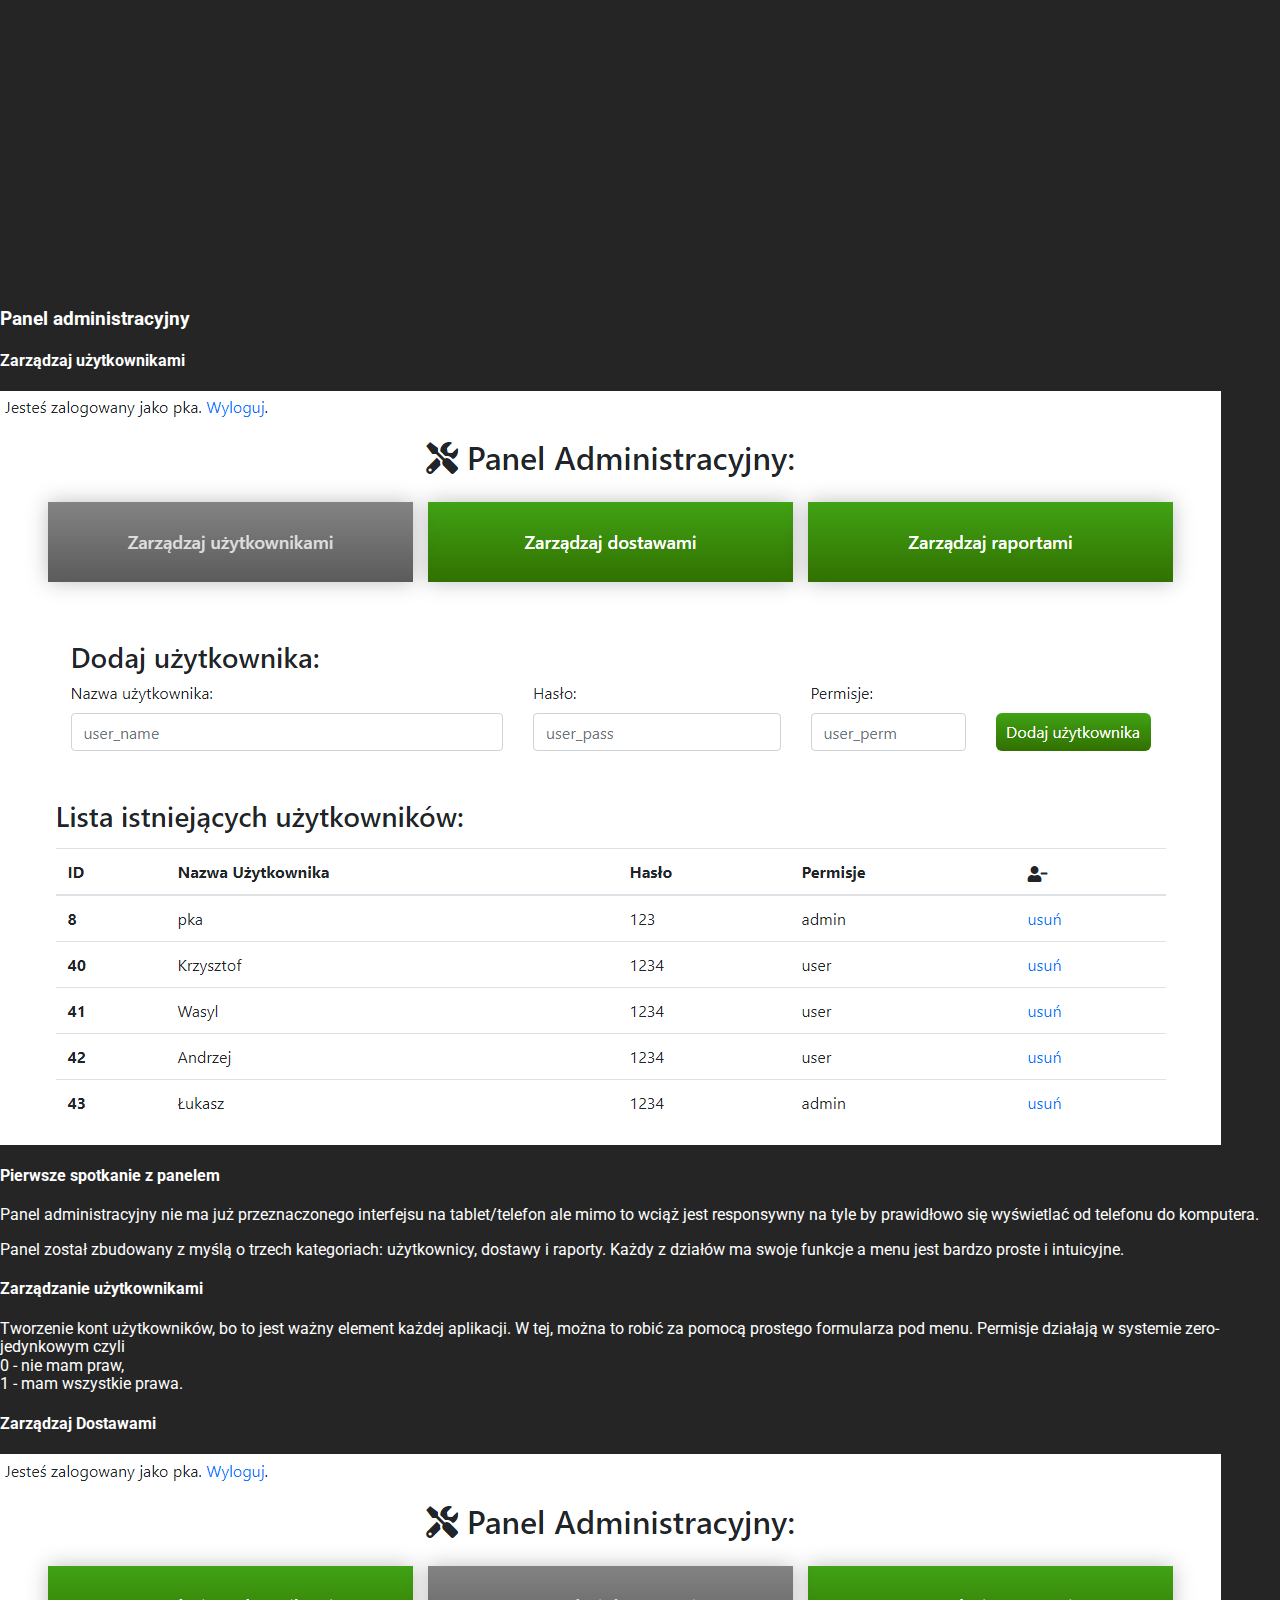
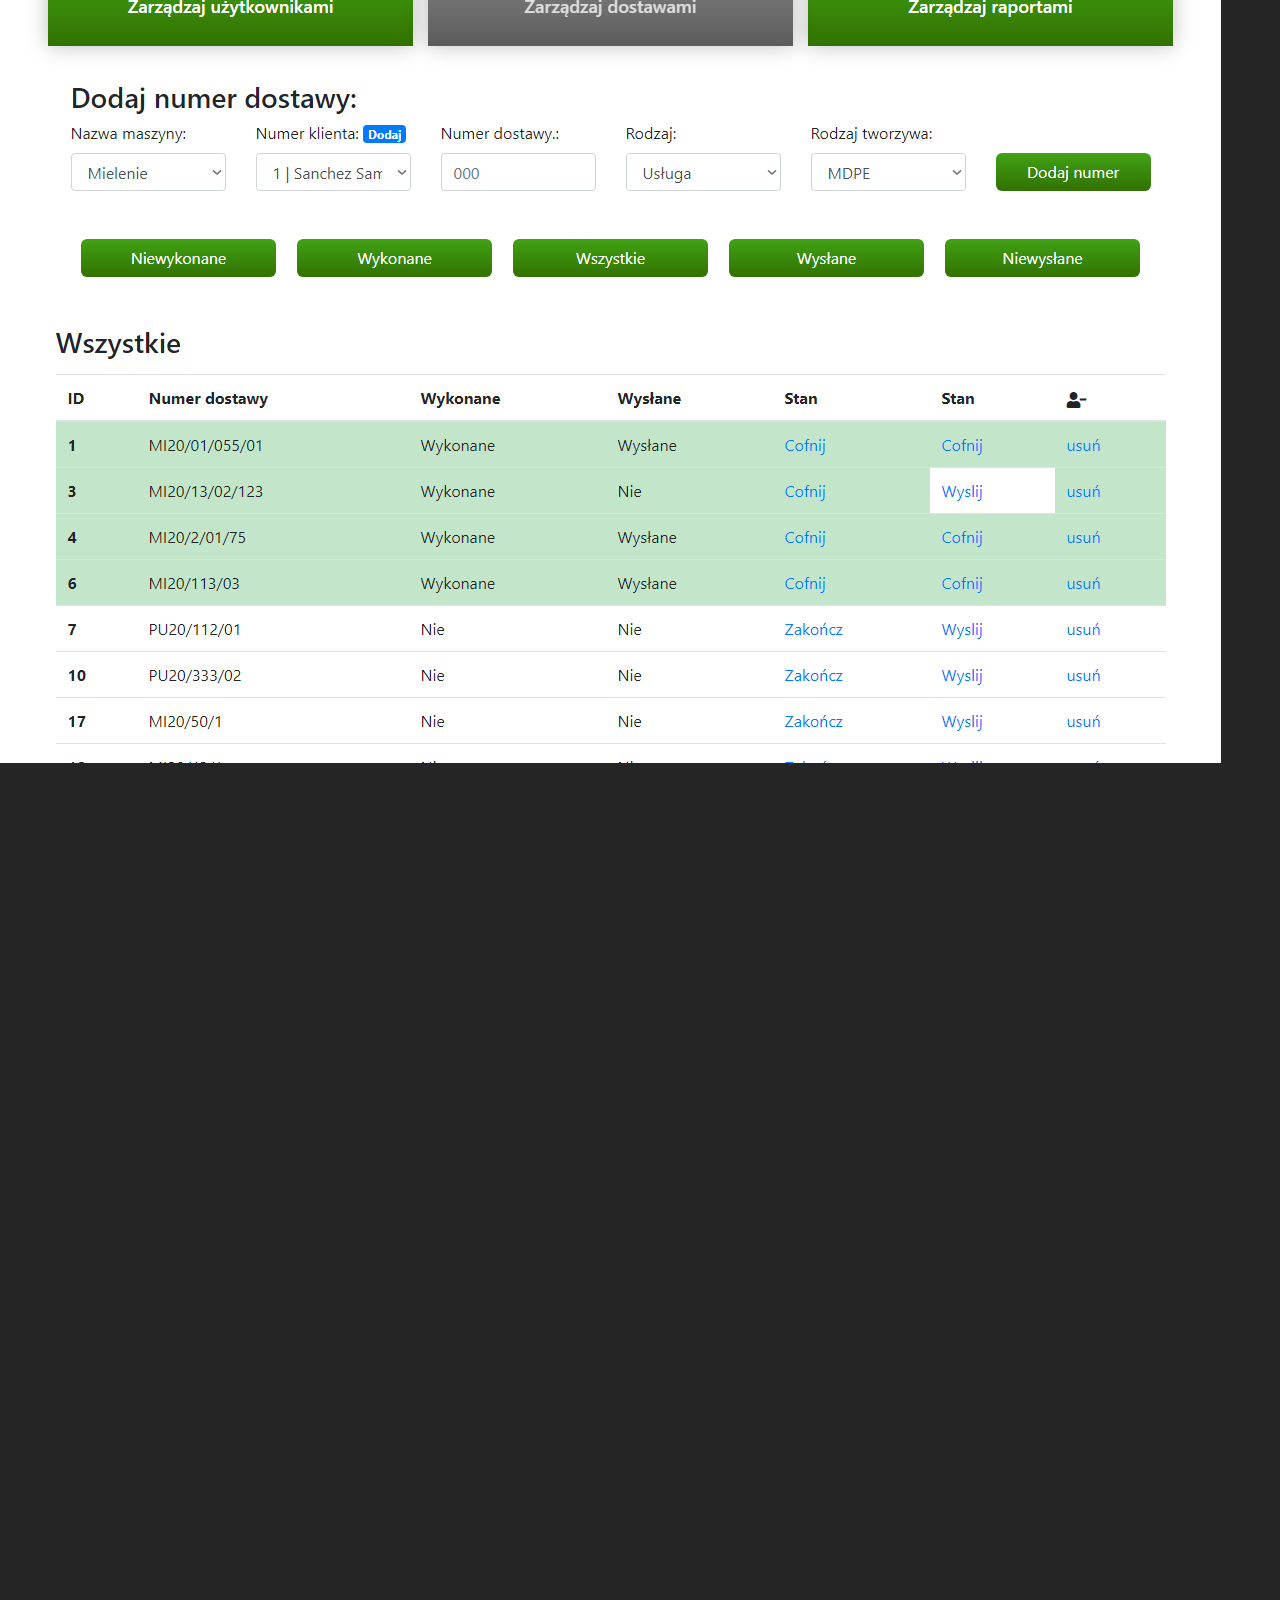
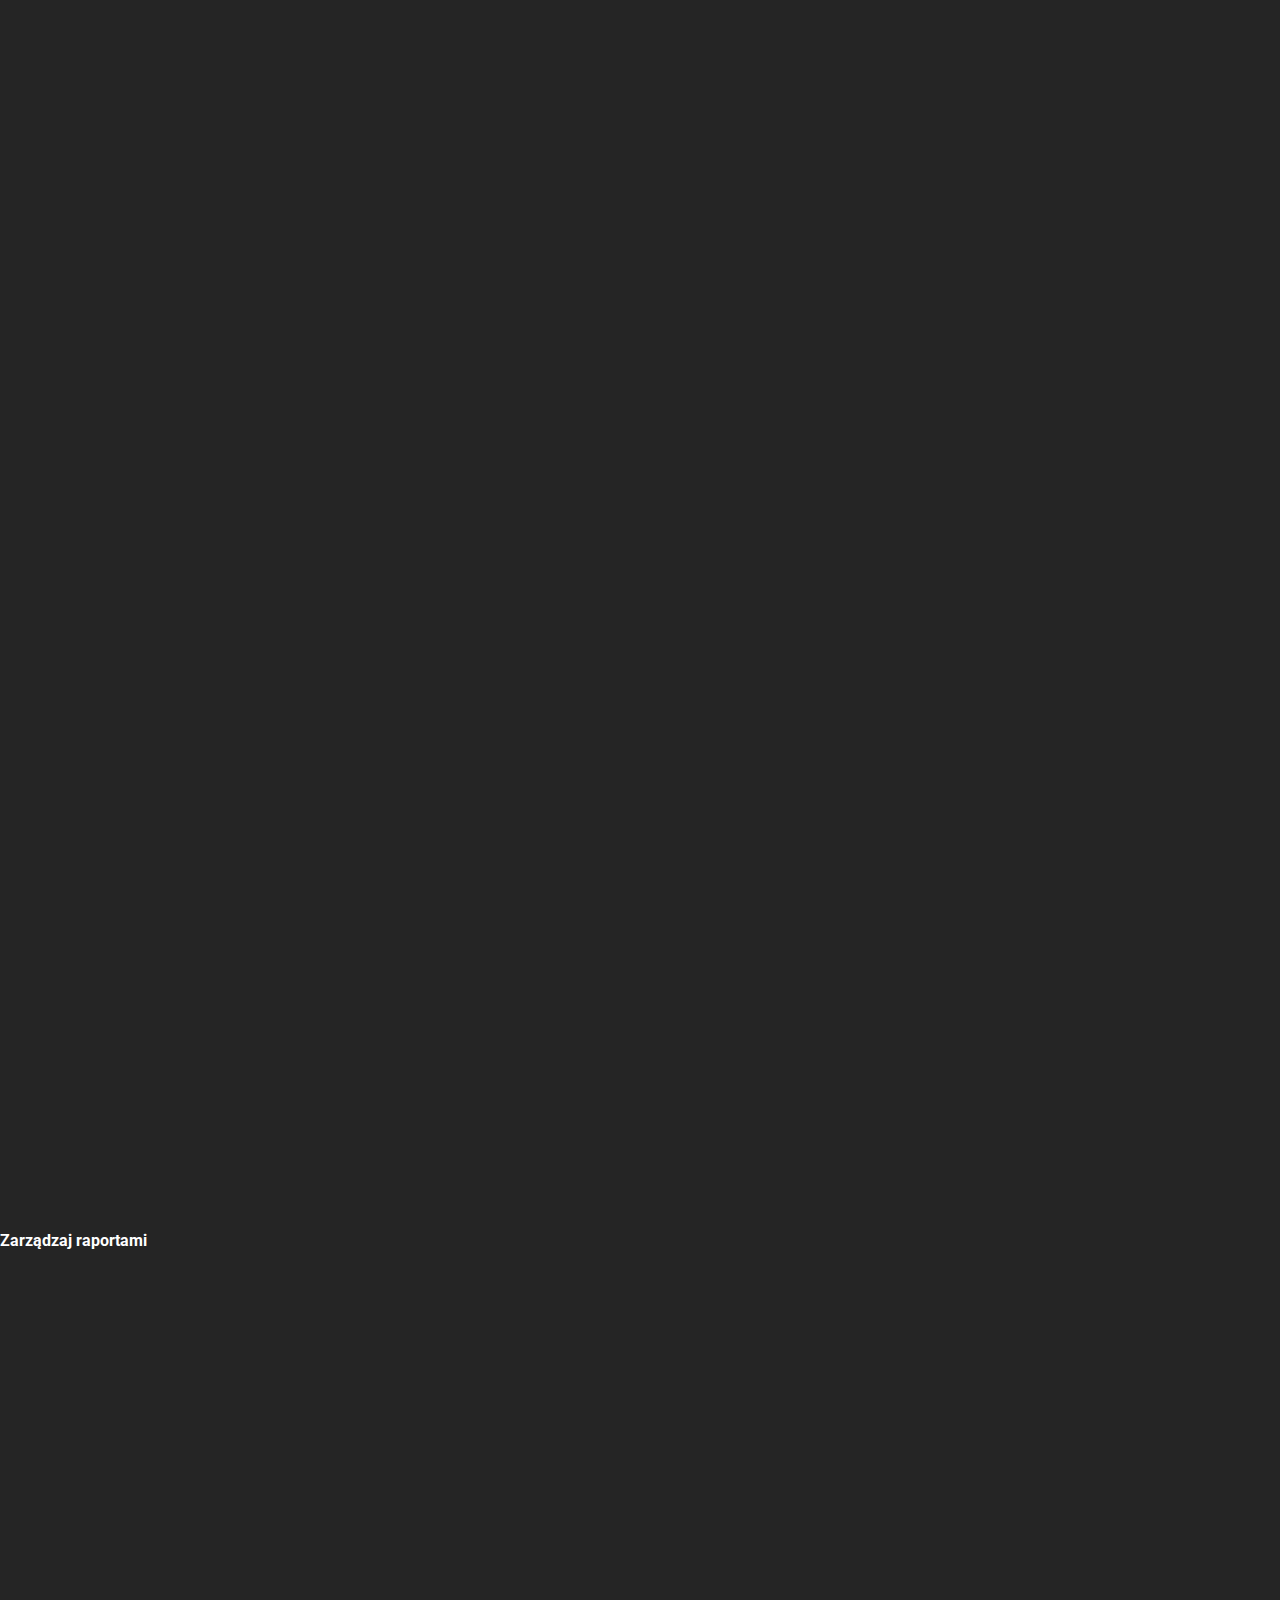
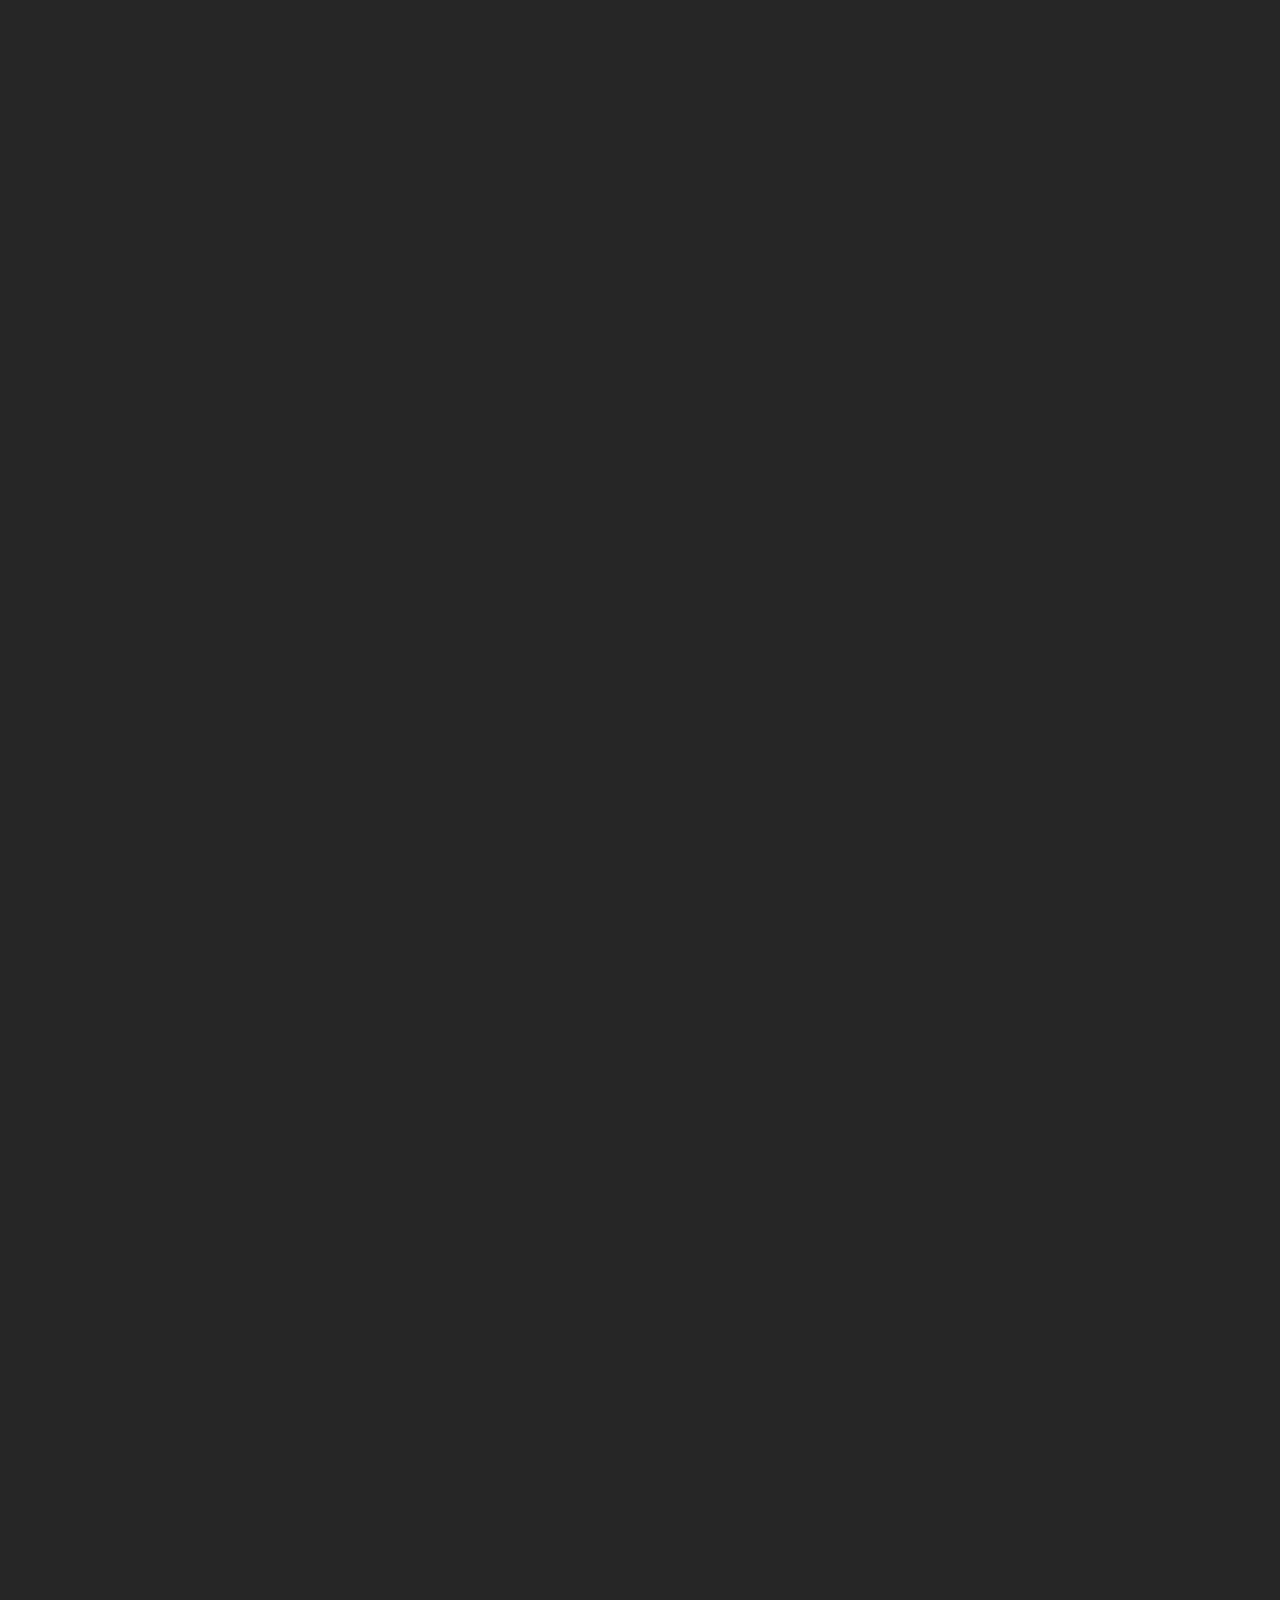
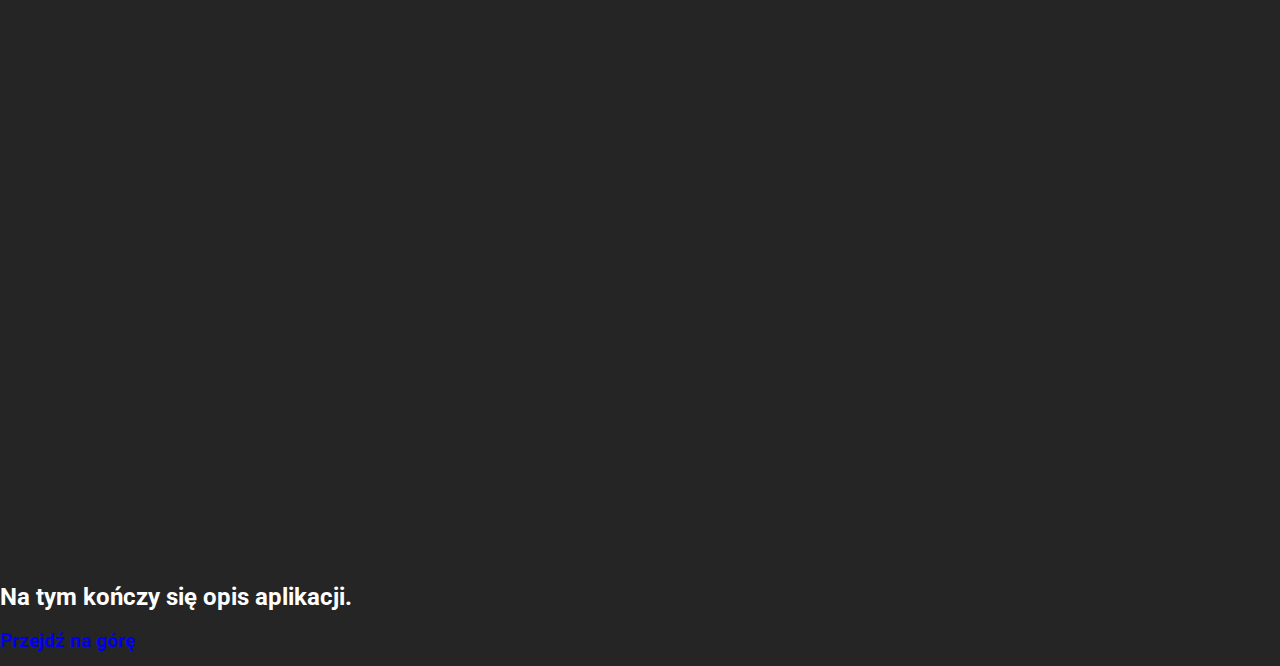
==== commit 1b9d06a0: "updated for aos" ====
--- a/remmos_app/index.html
+++ b/remmos_app/index.html
@@ -42,10 +42,10 @@
     <div class="row">
       <h3 class="h3 w-75 mt-4">Przebieg działania aplikacji:</h3>
 
-      <div class="col-lg-6">
+      <div data-aos="fade-right" class="col-lg-6">
         <img src="img/login.gif" alt="" class="img-fluid">
       </div>
-      <div class="col-lg-6">
+      <div data-aos="fade-right" class="col-lg-6">
         <h4 class="h4 w-75 mt-2">Logowanie</h4>
         <p class="p">Logowanie miało mieć prostą i zrozumiałą dla każdego formę. Twoje imie znajduje się na liście? Wybierz je. Pamiętasz hasło? Wpisz je. Żadnej filozofii.</p>
         <p class="p">Istniał podział na role, użytkownik i administrator. Administrator po zalogowaniu miał dostęp do panelu administracyjnego.</p>
@@ -53,10 +53,10 @@
     </div>
     <div class="row mt-4">
 
-      <div class="col-lg-6">
+      <div data-aos="fade-right" class="col-lg-6">
         <img src="img/app.gif" alt="" class="img-fluid">
       </div>
-      <div class="col-lg-6">
+      <div data-aos="fade-right" class="col-lg-6">
         <h4 class="h4 w-75 mt-2">Działanie aplikacji</h4>
         <p class="p">Aplikacja, podobnie jak logowanie, również była bardzo prosta w obsłudze. Wybierz maszynę na której pracujesz, wybierz czy jest to wejście czy wyjście wprowadź niezbędne dane.</p>
         <p class="p">Z <b>numerem dostawy</b> to trochę dłuższa historia. Aplikacja do pełnego funkcjonowania wymaga kogoś kto będzie na bieżąco z tym co dzieje się na hali produkcyjnej. Wie jakie są dostawy i dla jakich klientów, jedynie kontrolnie zerka czy wszystko się zgadza.</p>
@@ -86,26 +86,26 @@
       <div class="col-lg-12">
         <img src="img/panel_administracyjny_zd.png" alt="" class="img-fluid">
       </div>
-      <div class="col-lg-6 mt-4">
+      <div data-aos="fade-right" class="col-lg-6 mt-4">
         <img src="img/nr_dostawy.gif" alt="" class="img-fluid">
       </div>
-      <div class="col-lg-6 mt-4">
+      <div data-aos="fade-right" class="col-lg-6 mt-4">
         <h4 class="h4 w-75">Dodawanie numerów dostawy</h4>
         <p class="p">Utworzony przeze mnie numer dostawy z prezentacji po lewej stronie to <b>MI20/43/3</b> oznacza on dokładnie to samo co wprowadziłem. Poza usługą/sprzedażą i rodzajem tworzywa, które dopiero są umieszczane na wydruku po prowadzeniu danych.</p>
         <p class="p">Rodzaj działania typu usługa lub sprzedaż oraz rodzaj tworzywa są pobierane z bazy danych dla danego numeru dostawy i umieszczane na wydruku.</p>
       </div>
-      <div class="col-lg-6 mt-4">
+      <div data-aos="fade-right" class="col-lg-6 mt-4">
         <img src="img/sortowanie_dostaw.gif" alt="" class="img-fluid">
       </div>
-      <div class="col-lg-6 mt-4">
+      <div data-aos="fade-right" class="col-lg-6 mt-4">
         <h4 class="h4 w-75">Sortowanie dostaw</h4>
         <p class="p">funkcja została dodana z myślą o nadchodzących ogromnych ilościach dostaw po np. kilku miesiącach sumiennej pracy z aplikacją.</p>
         <p class="p">Wybieramy to co nas obchodzi i tylko to widzimy. Wykonane dostawy nie pojawią się w wyborze numerów dostaw podczas wprowadzania danych przez pracownika.</p>
       </div>
-      <div class="col-lg-6 mt-4">
+      <div data-aos="fade-right" class="col-lg-6 mt-4">
         <img src="img/zarz_klientami.gif" alt="" class="img-fluid">
       </div>
-      <div class="col-lg-6 mt-4">
+      <div data-aos="fade-right" class="col-lg-6 mt-4">
         <h4 class="h4 w-75">Dodawanie numerów klienta</h4>
         <p class="p">Z myślą o tym że klienci przychodzą i odchodzą, jako jedyna tabela z bazy danych, która nie ma autoinkrementacji identyfikatora.</p>
         <p class="p">Proste dodawanie klientów, których można potem dodać do numeru dostawy. Dlaczego jednak cały kreator? Otóż na wydruku na jednej z części wyświetla się id kontrachenta a na drugiej jego pełna nazwa + id.</p>
@@ -117,7 +117,7 @@
       <div class="col-lg-12">
         <iframe id="fred" style="" title="Podgląd" src="remmos_app-zarz.dost.pdf" frameborder="0" scrolling="auto" height="500px" width="100%"></iframe>
       </div>
-      <div class="col-lg-6 mt-4">
+      <div data-aos="fade-down" class="col-lg-6 mt-4">
         <h4 class="h4 w-75">Zarządzanie raportami</h4>
         <p class="p">Czyli najważniejsza opcja pozwalająca kontrolować co się działo przez ostatni czas na produkcji. Swego czasu miałem ogromną zagwostkę jak stworzyć zapytanie if dla sortowania według tego co użytkownik by zaznaczył w konću gdyby miałby to być elseif byłoby 2<sup>8</sup> = 256 zapytań.</p>
         <p class="p"><code>  if (isset($_POST['raportAdd'])) {</code></p>
@@ -128,21 +128,21 @@
         } </code></p>
         <p class="p"><code>$sqlRaport = "SELECT id AS 'id' [...] FROM dane WHERE id >= 0" . $sqlTail .";";</code></p>
       </div>
-      <div class="col-lg-6 mt-4">
+      <div data-aos="fade-down" class="col-lg-6 mt-4">
         <p class="p">Końcowo wpadłem na świetny pomysł żeby nie sprawdzać czy należy włożyć WHERE czy AND, tylko żeby zmusić że wszystko powinno być AND więc użyłem <code>WHERE id >= 0</code> żeby nie spowodować tym większych problemów a wymusić wpisywanie AND.</p>
         <p class="p">Teraz zaznaczenie dowolnego checkboxu dopisuje do zapytania dodatkowhy AND i wszystko wyświetla się poprawnie a zapytanie staje się dłuższe i bardziej dokładne.</p>
         <img src="img/pusheen.png" alt="" class="img-fluid w-50">
       </div>
-      <div class="col-lg-6 mt-4">
+      <div data-aos="fade-right" class="col-lg-6 mt-4">
         <img src="img/raporty.gif" alt="" class="img-fluid">
       </div>
-      <div class="col-lg-6 mt-4">
+      <div data-aos="fade-right" class="col-lg-6 mt-4">
         <h4 class="h4 w-75">Wydrukuj to co widzisz</h4>
         <p class="p">Raporty, raportami. Wyświetlać może je tylko administrator, ale jeśli chcielibyśmy wydrukować tylko dany przedział? Aplikacja to umożliwia.</p>
         <p class="p">Po kliknięciu w ikonkę papieru obok nagłówka <i>wygenerowany raport</i> tabela, którą stworzyliśmy zostaje wyeksportowana do druku, gdzie łatwo można ją zapisać w formacie .pdf.</p>
         <p class="p">Wygenerowana tabela z prezentacji po lewej znajduje się niżej.</p>
       </div>
-      <div class="col-lg-12 mt-4">
+      <div data-aos="fade-right" class="col-lg-12 mt-4">
         <iframe id="fred" style="" title="Podgląd" src="remmos_app-zarz.rapo.pdf" frameborder="0" scrolling="auto" height="400px" width="100%"></iframe>
       </div>
     </div>
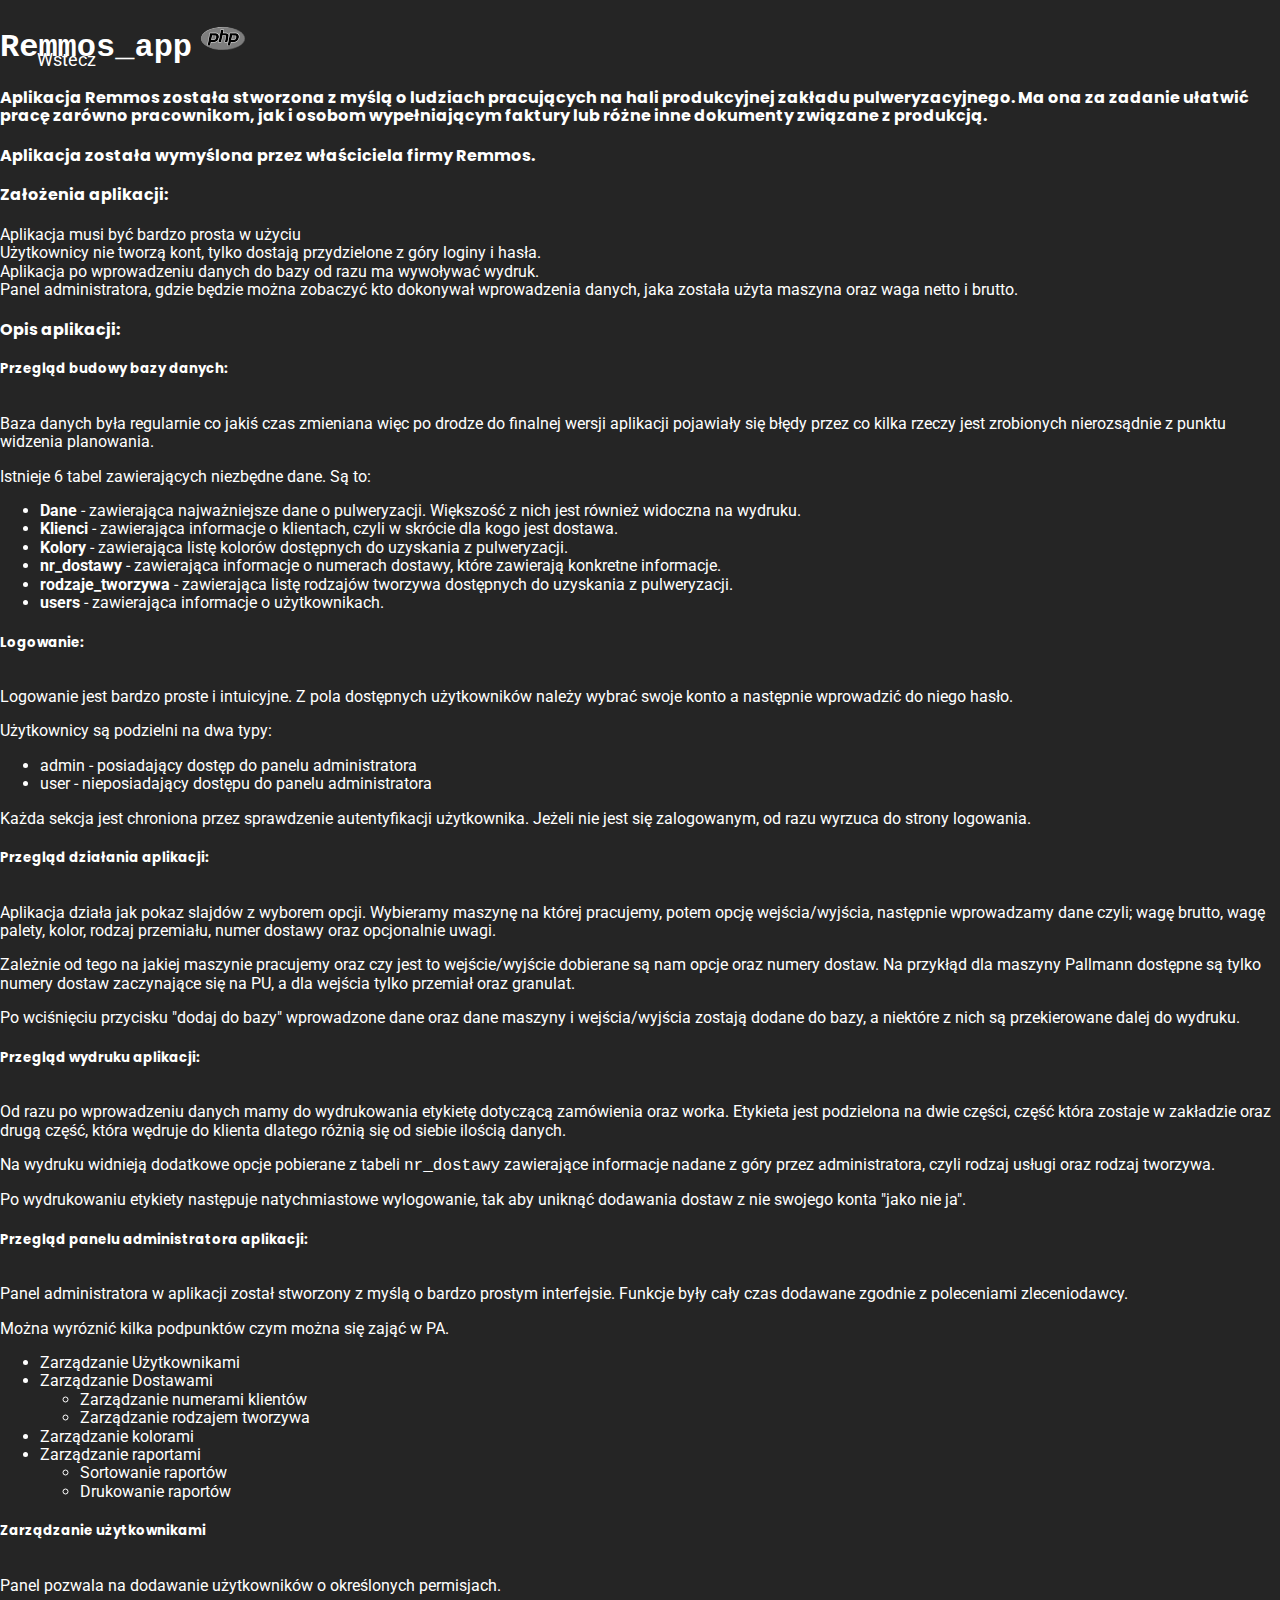
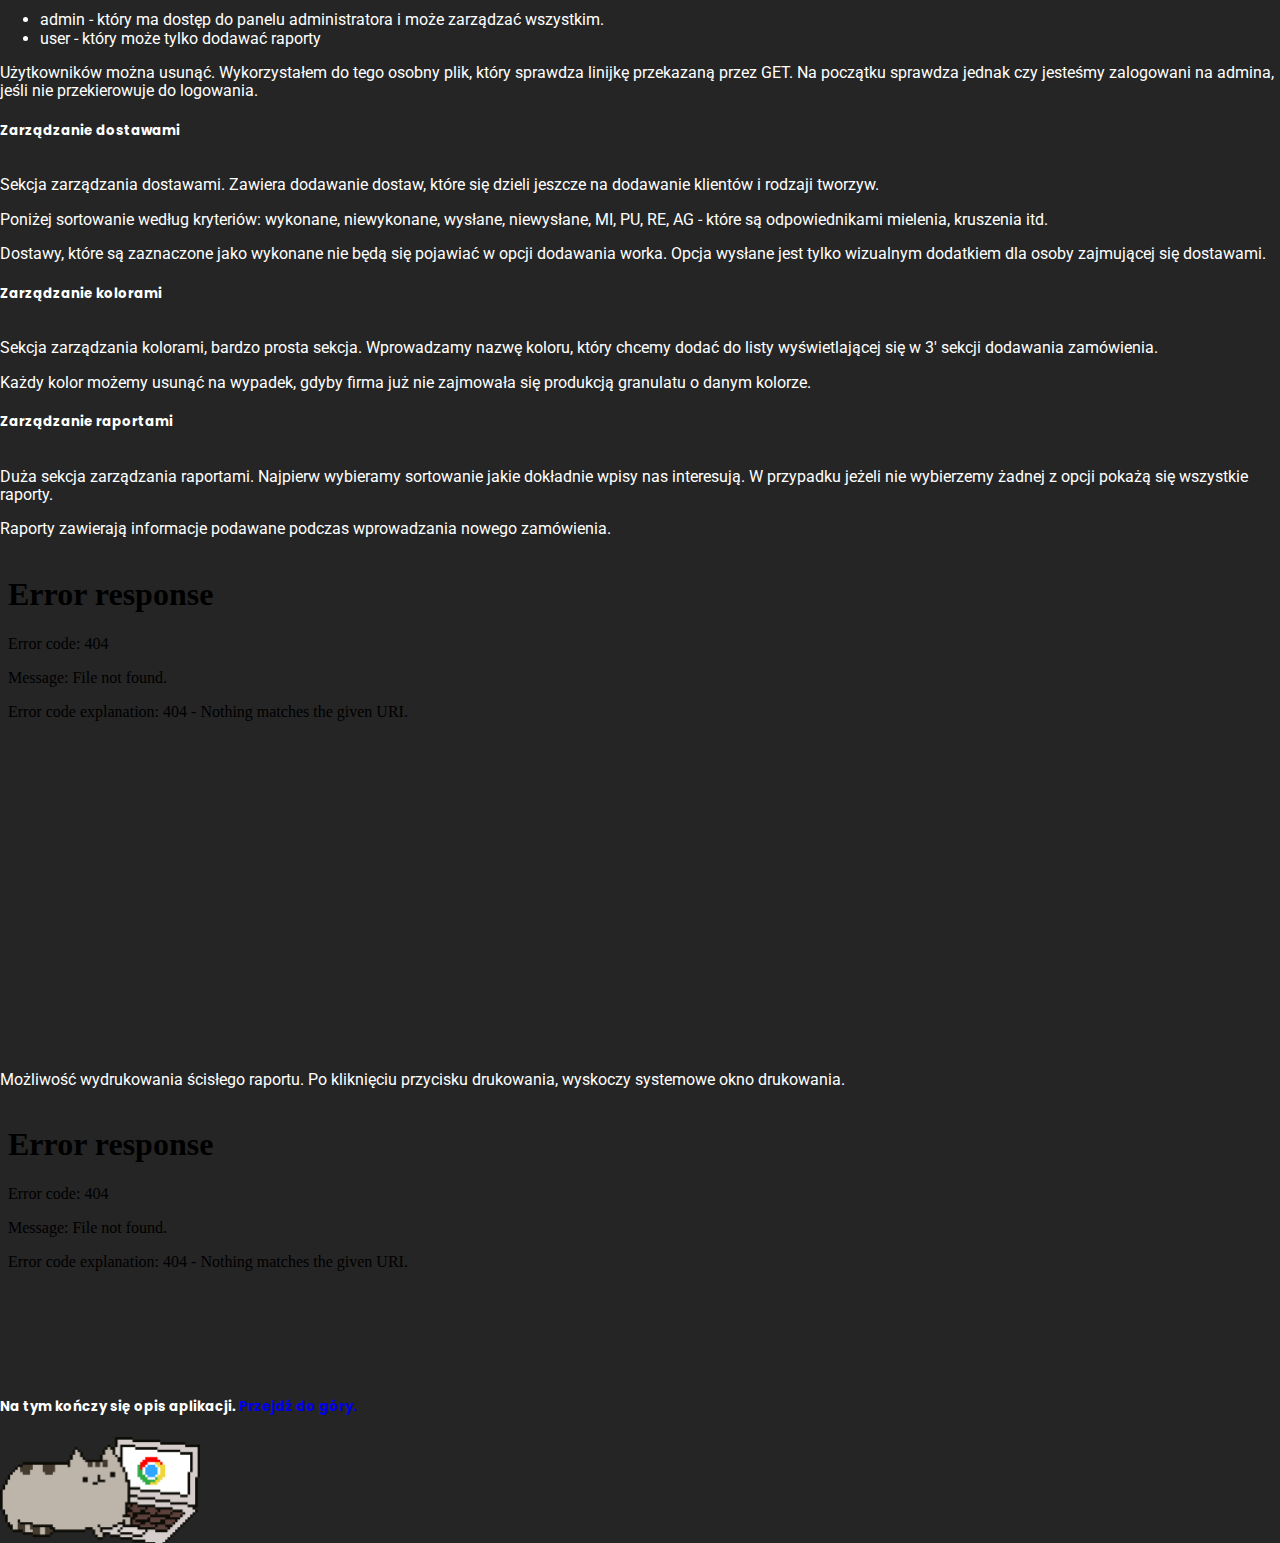
==== commit 43655ca9: "general changes" ====
--- a/remmos_app/index.html
+++ b/remmos_app/index.html
@@ -26,132 +26,170 @@
 
 <body style="background-color: #252525;">
 
+  <span class="prev-btn position-fixed" onclick="window.history.back();"></span>
+
   <div class="container py-5">
     <div class="row">
       <h1 class="h1 w-100"><code class="mr-2">Remmos_app</code>
         <img src="../img/php-logo.svg" alt="" class="project-technology-img">
       </h1>
-      <h4 class="h5 w-75">Aplikacja Remmos została stworzona z myślą o ludziach pracujących na hali produkcyjnej. Ma ona za zadanie ułatwić pracę zarówno pracownikom, jak i osobom wypełniającym faktury, lub różne inne dokumenty związane z produkcją.</h4>
-      <h4 class="h5 w-75 text-muted">Aplikacja została wymyślona przez mojego pracodawcę, właściciela firmy Remmos.</h4>
-      <h4 class="h4 w-75 mt-4">Założenia aplikacji:</h4>
-      <p class="p">Aplikacja musi być bardzo prosta w użytku oraz jest przeznaczona na tablet.<br>Użytkownicy nie tworzą kont, tylko dostają przydzielone z góry loginy i hasła.<br>Aplikacja po wprowadzeniu danych od razu ma wywoływać wydruk.<br>Panel administratora, gdzie będzie można zobaczyć kto kiedy co i gdzie.</p>
-      <h4 class="h4 w-75 mt-4">Znane błędy:</h4>
-      <p class="p">Najdłuższą ilość czasu zajęło mi przygotowanie druku po wprowadzeniu danych. Do drukowania dwóch kopii tabel zawierających dane wykorzystałem bibliotekę jQuery <a href="https://github.com/jasonday/printThis">printThis</a>, która choć trochę ułatwiła mi pracę. Stylowanie wydruku musiałem umieszczać w atrybucie <code>&lt;style&gt;</code> co i tak wychodziło całkiem słabo. Z powodów końcowego wydruku tabeli z danymi, który niezadowalał mojego pracodawcy - prace nad poprawą wydruku jak i dalszymi wdrożeniami do aplikacji zostały zaniechane a aplikacja pozostała w niezmienionej formie, tak jak ją ukończyłem. <a href="print.html">Podgląd wydruku.</a></p>
+      <h4 class="h5 w-75 poppins">Aplikacja Remmos została stworzona z myślą o ludziach pracujących na hali produkcyjnej zakładu pulweryzacyjnego. Ma ona za zadanie ułatwić pracę zarówno pracownikom, jak i osobom wypełniającym faktury lub różne inne dokumenty związane z produkcją.</h4>
+      <h4 class="h5 w-75 text-muted poppins">Aplikacja została wymyślona przez właściciela firmy Remmos.</h4>
+      <h4 class="h4 w-75 mt-4 poppins">Założenia aplikacji:</h4>
+      <p class="p">
+        Aplikacja musi być bardzo prosta w użyciu
+        <br>Użytkownicy nie tworzą kont, tylko dostają przydzielone z góry loginy i hasła.
+        <br>Aplikacja po wprowadzeniu danych do bazy od razu ma wywoływać wydruk.
+        <br><span class="d-block w-75">Panel administratora, gdzie będzie można zobaczyć kto dokonywał wprowadzenia danych, jaka została użyta maszyna oraz waga netto i brutto.</span>
+      </p>
     </div>
 
     <div class="row">
-      <h3 class="h3 w-75 mt-4">Przebieg działania aplikacji:</h3>
-
-      <div data-aos="fade-right" class="col-lg-6">
-        <img src="img/login.gif" alt="" class="img-fluid">
-      </div>
-      <div data-aos="fade-right" class="col-lg-6">
-        <h4 class="h4 w-75 mt-2">Logowanie</h4>
-        <p class="p">Logowanie miało mieć prostą i zrozumiałą dla każdego formę. Twoje imie znajduje się na liście? Wybierz je. Pamiętasz hasło? Wpisz je. Żadnej filozofii.</p>
-        <p class="p">Istniał podział na role, użytkownik i administrator. Administrator po zalogowaniu miał dostęp do panelu administracyjnego.</p>
-      </div>
+      <h4 class="h4 mt-4 poppins w-100">Opis aplikacji:</h4>
+      <h5 class="h5 poppins w-100 mt-5 mb-4 text-center">Przegląd budowy bazy danych:</h5>
+      <div class="col-lg-6">
+        <img src="../img/remmos_app_db.png" alt="" class="img-fluid shadow">
+      </div>
+
+      <div class="col-lg-6">
+        <p class="p">Baza danych była regularnie co jakiś czas zmieniana więc po drodze do finalnej wersji aplikacji pojawiały się błędy przez co kilka rzeczy jest zrobionych nierozsądnie z punktu widzenia planowania.</p>
+        <p class="p">Istnieje 6 tabel zawierających niezbędne dane. Są to:</p>
+        <ul>
+          <li><b>Dane</b> - zawierająca najważniejsze dane o pulweryzacji. Większość z nich jest również widoczna na wydruku.</li>
+          <li><b>Klienci</b> - zawierająca informacje o klientach, czyli w skrócie dla kogo jest dostawa.</li>
+          <li><b>Kolory</b> - zawierająca listę kolorów dostępnych do uzyskania z pulweryzacji.</li>
+          <li><b>nr_dostawy</b> - zawierająca informacje o numerach dostawy, które zawierają konkretne informacje.</li>
+          <li><b>rodzaje_tworzywa</b> - zawierająca listę rodzajów tworzywa dostępnych do uzyskania z pulweryzacji.</li>
+          <li><b>users</b> - zawierająca informacje o użytkownikach.</li>
+        </ul>
+      </div>
+
+      <h5 class="h5 poppins w-100 mt-5 mb-4 text-center">Logowanie:</h5>
+      <div class="col-lg-6">
+        <img src="../img/remmos_app-login.gif" alt="" class="img-fluid shadow">
+      </div>
+
+      <div class="col-lg-6">
+        <p class="p">Logowanie jest bardzo proste i intuicyjne. Z pola dostępnych użytkowników należy wybrać swoje konto a następnie wprowadzić do niego hasło.</p>
+        <p class="p">Użytkownicy są podzielni na dwa typy:</p>
+        <ul>
+          <li>admin - posiadający dostęp do panelu administratora</li>
+          <li>user - nieposiadający dostępu do panelu administratora</li>
+        </ul>
+        <p class="p">Każda sekcja jest chroniona przez sprawdzenie autentyfikacji użytkownika. Jeżeli nie jest się zalogowanym, od razu wyrzuca do strony logowania.</p>
+      </div>
+
+      <h5 class="h5 poppins w-100 mt-5 mb-4 text-center">Przegląd działania aplikacji:</h5>
+      <div class="col-lg-6">
+        <img src="../img/remmos_app-app.gif" alt="" class="img-fluid shadow">
+      </div>
+
+      <div class="col-lg-6">
+        <p class="p">Aplikacja działa jak pokaz slajdów z wyborem opcji. Wybieramy maszynę na której pracujemy, potem opcję wejścia/wyjścia, następnie wprowadzamy dane czyli; wagę brutto, wagę palety, kolor, rodzaj przemiału, numer dostawy oraz opcjonalnie uwagi.</p>
+        <p class="p">Zależnie od tego na jakiej maszynie pracujemy oraz czy jest to wejście/wyjście dobierane są nam opcje oraz numery dostaw. Na przykłąd dla maszyny Pallmann dostępne są tylko numery dostaw zaczynające się na PU, a dla wejścia tylko przemiał oraz granulat.</p>
+        <p class="p">Po wciśnięciu przycisku "dodaj do bazy" wprowadzone dane oraz dane maszyny i wejścia/wyjścia zostają dodane do bazy, a niektóre z nich są przekierowane dalej do wydruku.</p>
+      </div>
+
+      <h5 class="h5 poppins w-100 mt-5 mb-4 text-center">Przegląd wydruku aplikacji:</h5>
+      <div class="col-lg-6">
+        <img src="../img/remmos_app-print.png" alt="" class="img-fluid shadow">
+      </div>
+
+      <div class="col-lg-6">
+        <p class="p">Od razu po wprowadzeniu danych mamy do wydrukowania etykietę dotyczącą zamówienia oraz worka. Etykieta jest podzielona na dwie części, część która zostaje w zakładzie oraz drugą część, która wędruje do klienta dlatego różnią się od siebie ilością danych.</p>
+        <p class="p">Na wydruku widnieją dodatkowe opcje pobierane z tabeli <code>nr_dostawy</code> zawierające informacje nadane z góry przez administratora, czyli rodzaj usługi oraz rodzaj tworzywa.</p>
+        <p class="p">Po wydrukowaniu etykiety następuje natychmiastowe wylogowanie, tak aby uniknąć dodawania dostaw z nie swojego konta "jako nie ja".</p>
+      </div>
+
+      <h5 class="h5 poppins w-100 mt-5 mb-4 text-center">Przegląd panelu administratora aplikacji:</h5>
+      <div class="col-lg-6">
+        <img src="../img/remmos_app-admin.png" alt="" class="img-fluid shadow">
+      </div>
+
+      <div class="col-lg-6">
+        <p class="p">Panel administratora w aplikacji został stworzony z myślą o bardzo prostym interfejsie. Funkcje były cały czas dodawane zgodnie z poleceniami zleceniodawcy.</p>
+        <p class="p">Można wyróznić kilka podpunktów czym można się zająć w PA.</p>
+        <ul>
+          <li>Zarządzanie Użytkownikami</li>
+          <li>Zarządzanie Dostawami</li>
+          <ul>
+            <li>Zarządzanie numerami klientów</li>
+            <li>Zarządzanie rodzajem tworzywa</li>
+          </ul>
+          <li>Zarządzanie kolorami</li>
+          <li>Zarządzanie raportami</li>
+          <ul>
+            <li>Sortowanie raportów</li>
+            <li>Drukowanie raportów</li>
+          </ul>
+        </ul>
+      </div>
+
+      <h5 class="h5 poppins w-100 mt-5 mb-4 text-center">Zarządzanie użytkownikami</h5>
+      <div class="col-lg-6">
+        <img src="../img/remmos_app-admin-user.png" alt="" class="img-fluid shadow">
+      </div>
+
+      <div class="col-lg-6">
+        <p class="p">Panel pozwala na dodawanie użytkowników o określonych permisjach.</p>
+        <ul>
+          <li>admin - który ma dostęp do panelu administratora i może zarządzać wszystkim.</li>
+          <li>user - który może tylko dodawać raporty</li>
+        </ul>
+        <p class="p">Użytkowników można usunąć. Wykorzystałem do tego osobny plik, który sprawdza linijkę przekazaną przez GET. Na początku sprawdza jednak czy jesteśmy zalogowani na admina, jeśli nie przekierowuje do logowania.</p>
+      </div>
+
+      <h5 class="h5 poppins w-100 mt-5 mb-4 text-center">Zarządzanie dostawami</h5>
+      <div class="col-lg-6">
+        <img src="../img/remmos_app-admin-delivery.png" alt="" class="img-fluid shadow">
+      </div>
+
+      <div class="col-lg-6">
+        <p class="p">Sekcja zarządzania dostawami. Zawiera dodawanie dostaw, które się dzieli jeszcze na dodawanie klientów i rodzaji tworzyw.</p>
+        <p class="p">Poniżej sortowanie według kryteriów: wykonane, niewykonane, wysłane, niewysłane, MI, PU, RE, AG - które są odpowiednikami mielenia, kruszenia itd.</p>
+        <p class="p">Dostawy, które są zaznaczone jako wykonane nie będą się pojawiać w opcji dodawania worka. Opcja wysłane jest tylko wizualnym dodatkiem dla osoby zajmującej się dostawami.</p>
+      </div>
+
+      <h5 class="h5 poppins w-100 mt-5 mb-4 text-center">Zarządzanie kolorami</h5>
+      <div class="col-lg-6">
+        <img src="../img/remmos_app-admin-colors.png" alt="" class="img-fluid shadow">
+      </div>
+
+      <div class="col-lg-6">
+        <p class="p">Sekcja zarządzania kolorami, bardzo prosta sekcja. Wprowadzamy nazwę koloru, który chcemy dodać do listy wyświetlającej się w 3' sekcji dodawania zamówienia.</p>
+        <p class="p">Każdy kolor możemy usunąć na wypadek, gdyby firma już nie zajmowała się produkcją granulatu o danym kolorze.</p>
+      </div>
+
+      <h5 class="h5 poppins w-100 mt-5 mb-4 text-center">Zarządzanie raportami</h5>
+      <div class="col-lg-6">
+        <img src="../img/remmos_app-admin-raport.png" alt="" class="img-fluid shadow">
+      </div>
+
+      <div class="col-lg-6">
+        <p class="p">Duża sekcja zarządzania raportami. Najpierw wybieramy sortowanie jakie dokładnie wpisy nas interesują. W przypadku jeżeli nie wybierzemy żadnej z opcji pokażą się wszystkie raporty.</p>
+        <p class="p">Raporty zawierają informacje podawane podczas wprowadzania nowego zamówienia.</p>
+      </div>
+
+      <div class="col-lg-12 my-5">
+        <iframe id="fred" style="" title="Podgląd" src="remmos_app-zarz.rapo2.pdf" frameborder="0" scrolling="auto" height="500px" width="100%"></iframe>
+      </div>
+
+      <div class="col-lg-6">
+        <img src="../img/remmos_app-raprots.gif" alt="" class="img-fluid shadow">
+      </div>
+
+      <div class="col-lg-6">
+        <p class="p">Możliwość wydrukowania ścisłego raportu. Po kliknięciu przycisku drukowania, wyskoczy systemowe okno drukowania.</p>
+        <iframe id="fredd" style="" title="Podgląd" src="remmos_app-print.pdf" frameborder="0" scrolling="auto" height="272px" width="100%"></iframe>
+      </div>
+
+      <h5 class="h5 poppins w-100 mt-5 mb-4 text-center">Na tym kończy się opis aplikacji. <a href="#">Przejdź do góry.</a></h5>
+
+      <div class="col-lg-12 text-center">
+      <img src="../remmos_app/img/pusheen.png" width="200px" alt="">
+      </div>
+
     </div>
-    <div class="row mt-4">
-
-      <div data-aos="fade-right" class="col-lg-6">
-        <img src="img/app.gif" alt="" class="img-fluid">
-      </div>
-      <div data-aos="fade-right" class="col-lg-6">
-        <h4 class="h4 w-75 mt-2">Działanie aplikacji</h4>
-        <p class="p">Aplikacja, podobnie jak logowanie, również była bardzo prosta w obsłudze. Wybierz maszynę na której pracujesz, wybierz czy jest to wejście czy wyjście wprowadź niezbędne dane.</p>
-        <p class="p">Z <b>numerem dostawy</b> to trochę dłuższa historia. Aplikacja do pełnego funkcjonowania wymaga kogoś kto będzie na bieżąco z tym co dzieje się na hali produkcyjnej. Wie jakie są dostawy i dla jakich klientów, jedynie kontrolnie zerka czy wszystko się zgadza.</p>
-        <p class="p">Po wprowadzeniu danych wyskakuje okno wydruku wprowadzonych danych (<a href="print.html">podgląd wydruku</a>) i następuje automatyczne wylogowanie.</p>
-      </div>
-    </div>
-
-    <div class="row mt-5">
-      <h3 class="h3 w-100">Panel administracyjny</h3>
-      <h4 class="h4 w-100">Zarządzaj użytkownikami</h4>
-      <div class="col-lg-12">
-        <img src="img/panel_administracyjny.png" alt="" class="img-fluid">
-      </div>
-      <div class="col-lg-6 mt-4">
-        <h4 class="h4 w-75">Pierwsze spotkanie z panelem</h4>
-        <p class="p">Panel administracyjny nie ma już przeznaczonego interfejsu na tablet/telefon ale mimo to wciąż jest responsywny na tyle by prawidłowo się wyświetlać od telefonu do komputera.</p>
-        <p class="p">Panel został zbudowany z myślą o trzech kategoriach: użytkownicy, dostawy i raporty. Każdy z działów ma swoje funkcje a menu jest bardzo proste i intuicyjne.</p>
-      </div>
-      <div class="col-lg-6 mt-4">
-        <h4 class="h4 w-75">Zarządzanie użytkownikami</h4>
-        <p class="p">Tworzenie kont użytkowników, bo to jest ważny element każdej aplikacji. W tej, można to robić za pomocą prostego formularza pod menu. Permisje działają w systemie zero-jedynkowym czyli <br>0 - nie mam praw,<br>1 - mam wszystkie prawa.</p>
-      </div>
-    </div>
-
-    <div class="row mt-4">
-      <h4 class="h4 w-100">Zarządzaj Dostawami</h4>
-      <div class="col-lg-12">
-        <img src="img/panel_administracyjny_zd.png" alt="" class="img-fluid">
-      </div>
-      <div data-aos="fade-right" class="col-lg-6 mt-4">
-        <img src="img/nr_dostawy.gif" alt="" class="img-fluid">
-      </div>
-      <div data-aos="fade-right" class="col-lg-6 mt-4">
-        <h4 class="h4 w-75">Dodawanie numerów dostawy</h4>
-        <p class="p">Utworzony przeze mnie numer dostawy z prezentacji po lewej stronie to <b>MI20/43/3</b> oznacza on dokładnie to samo co wprowadziłem. Poza usługą/sprzedażą i rodzajem tworzywa, które dopiero są umieszczane na wydruku po prowadzeniu danych.</p>
-        <p class="p">Rodzaj działania typu usługa lub sprzedaż oraz rodzaj tworzywa są pobierane z bazy danych dla danego numeru dostawy i umieszczane na wydruku.</p>
-      </div>
-      <div data-aos="fade-right" class="col-lg-6 mt-4">
-        <img src="img/sortowanie_dostaw.gif" alt="" class="img-fluid">
-      </div>
-      <div data-aos="fade-right" class="col-lg-6 mt-4">
-        <h4 class="h4 w-75">Sortowanie dostaw</h4>
-        <p class="p">funkcja została dodana z myślą o nadchodzących ogromnych ilościach dostaw po np. kilku miesiącach sumiennej pracy z aplikacją.</p>
-        <p class="p">Wybieramy to co nas obchodzi i tylko to widzimy. Wykonane dostawy nie pojawią się w wyborze numerów dostaw podczas wprowadzania danych przez pracownika.</p>
-      </div>
-      <div data-aos="fade-right" class="col-lg-6 mt-4">
-        <img src="img/zarz_klientami.gif" alt="" class="img-fluid">
-      </div>
-      <div data-aos="fade-right" class="col-lg-6 mt-4">
-        <h4 class="h4 w-75">Dodawanie numerów klienta</h4>
-        <p class="p">Z myślą o tym że klienci przychodzą i odchodzą, jako jedyna tabela z bazy danych, która nie ma autoinkrementacji identyfikatora.</p>
-        <p class="p">Proste dodawanie klientów, których można potem dodać do numeru dostawy. Dlaczego jednak cały kreator? Otóż na wydruku na jednej z części wyświetla się id kontrachenta a na drugiej jego pełna nazwa + id.</p>
-      </div>
-    </div>
-
-    <div class="row mt-5">
-      <h4 class="h4 w-100">Zarządzaj raportami</h4>
-      <div class="col-lg-12">
-        <iframe id="fred" style="" title="Podgląd" src="remmos_app-zarz.dost.pdf" frameborder="0" scrolling="auto" height="500px" width="100%"></iframe>
-      </div>
-      <div data-aos="fade-down" class="col-lg-6 mt-4">
-        <h4 class="h4 w-75">Zarządzanie raportami</h4>
-        <p class="p">Czyli najważniejsza opcja pozwalająca kontrolować co się działo przez ostatni czas na produkcji. Swego czasu miałem ogromną zagwostkę jak stworzyć zapytanie if dla sortowania według tego co użytkownik by zaznaczył w konću gdyby miałby to być elseif byłoby 2<sup>8</sup> = 256 zapytań.</p>
-        <p class="p"><code>  if (isset($_POST['raportAdd'])) {</code></p>
-        <p class="p text-muted">
-        //sprawdzanie po konkretnej dacie<br><code>
-        if (isset($_POST['idCheck'])) {<br>
-          &nbsp;$sqlTail .= " AND data = '".$_POST['raportData']."'";<br>
-        } </code></p>
-        <p class="p"><code>$sqlRaport = "SELECT id AS 'id' [...] FROM dane WHERE id >= 0" . $sqlTail .";";</code></p>
-      </div>
-      <div data-aos="fade-down" class="col-lg-6 mt-4">
-        <p class="p">Końcowo wpadłem na świetny pomysł żeby nie sprawdzać czy należy włożyć WHERE czy AND, tylko żeby zmusić że wszystko powinno być AND więc użyłem <code>WHERE id >= 0</code> żeby nie spowodować tym większych problemów a wymusić wpisywanie AND.</p>
-        <p class="p">Teraz zaznaczenie dowolnego checkboxu dopisuje do zapytania dodatkowhy AND i wszystko wyświetla się poprawnie a zapytanie staje się dłuższe i bardziej dokładne.</p>
-        <img src="img/pusheen.png" alt="" class="img-fluid w-50">
-      </div>
-      <div data-aos="fade-right" class="col-lg-6 mt-4">
-        <img src="img/raporty.gif" alt="" class="img-fluid">
-      </div>
-      <div data-aos="fade-right" class="col-lg-6 mt-4">
-        <h4 class="h4 w-75">Wydrukuj to co widzisz</h4>
-        <p class="p">Raporty, raportami. Wyświetlać może je tylko administrator, ale jeśli chcielibyśmy wydrukować tylko dany przedział? Aplikacja to umożliwia.</p>
-        <p class="p">Po kliknięciu w ikonkę papieru obok nagłówka <i>wygenerowany raport</i> tabela, którą stworzyliśmy zostaje wyeksportowana do druku, gdzie łatwo można ją zapisać w formacie .pdf.</p>
-        <p class="p">Wygenerowana tabela z prezentacji po lewej znajduje się niżej.</p>
-      </div>
-      <div data-aos="fade-right" class="col-lg-12 mt-4">
-        <iframe id="fred" style="" title="Podgląd" src="remmos_app-zarz.rapo.pdf" frameborder="0" scrolling="auto" height="400px" width="100%"></iframe>
-      </div>
-    </div>
-
-    <div class="row mt-5">
-      <h2 class="h3 w-75">Na tym kończy się opis aplikacji.</h2>
-      <h3 class="h3 w2-5"><a href="#">Przejdź na górę</a></h3>
-    </div>
-
   </div>
 
   <script src="https://unpkg.com/aos@2.3.1/dist/aos.js"></script>
--- a/css/main.css
+++ b/css/main.css
@@ -3,6 +3,10 @@
   color: white;
 }
 
+.poppins {
+  font-family: 'Poppins', sans-serif;
+}
+
 .noscroll {
   overflow-y: hidden;
   height: 100%;
@@ -42,8 +46,8 @@
 
 .button-to-top {
   position: fixed;
-  bottom: 50px;
-  right: 50px;
+  bottom: 20px;
+  right: 20px;
   color: white;
   font-size: 50px;
   z-index: 1;
@@ -206,6 +210,7 @@
   padding-top: 8vh;
   padding-bottom: 8vh;
   background: url('../img/elysia-menu-index.png');
+  background-size: cover;
 }
 
 #technologies:before {
@@ -323,6 +328,8 @@
   color: rgba(255, 255, 255, 0.2);
   font-size: 14px;
   transition: all 0.3 ease-in;
+  margin-left: auto !important;
+  padding-top: 3px;
 }
 
 .project-date:hover {
@@ -336,7 +343,17 @@
   font-weight: 400;
   padding-top: 6px;
   display: flex;
-  justify-content: space-between;
+}
+
+.commerce {
+  color: #e0d100;
+  font-size: 22px;
+  opacity: 0.8;
+  transition: all 0.3s linear;
+}
+
+.commerce:hover {
+  opacity: 1;
 }
 
 .project-desc {
@@ -386,6 +403,30 @@
   background-image: url(../img/elektromedia-fullwebiste-ss.png);
 }
 
+.project-web001 {
+  background-image: url(../img/web001-preview.png);
+}
+
+.project-web002 {
+  background-image: url(../img/web002-preview.png);
+}
+
+.project-web003 {
+  background-image: url(../img/web003-preview.png);
+}
+
+.project-web004 {
+  background-image: url(../img/web004-preview.png);
+}
+
+.project-web006 {
+  background-image: url(../img/web006-preview.png);
+}
+
+.project-remmos {
+  background-image: url(../img/remmos_app.png);
+}
+
 .project-undone {
   background-image: url(../img/work-in-progress.png);
 }
@@ -397,6 +438,10 @@
 
 .project-todolist:hover {
   background-image: url(../img/todolist.gif);
+}
+
+.project-jnp {
+  background-image: url(../img/jnp_preview.png);
 }
 
 .project-technologies-title {
@@ -521,6 +566,10 @@
   transform: scale(1.1);
 }
 
+.opera-fan {
+  cursor: default;
+}
+
 .contact-email-button {
   background-color: transparent;
   width: 100%;
